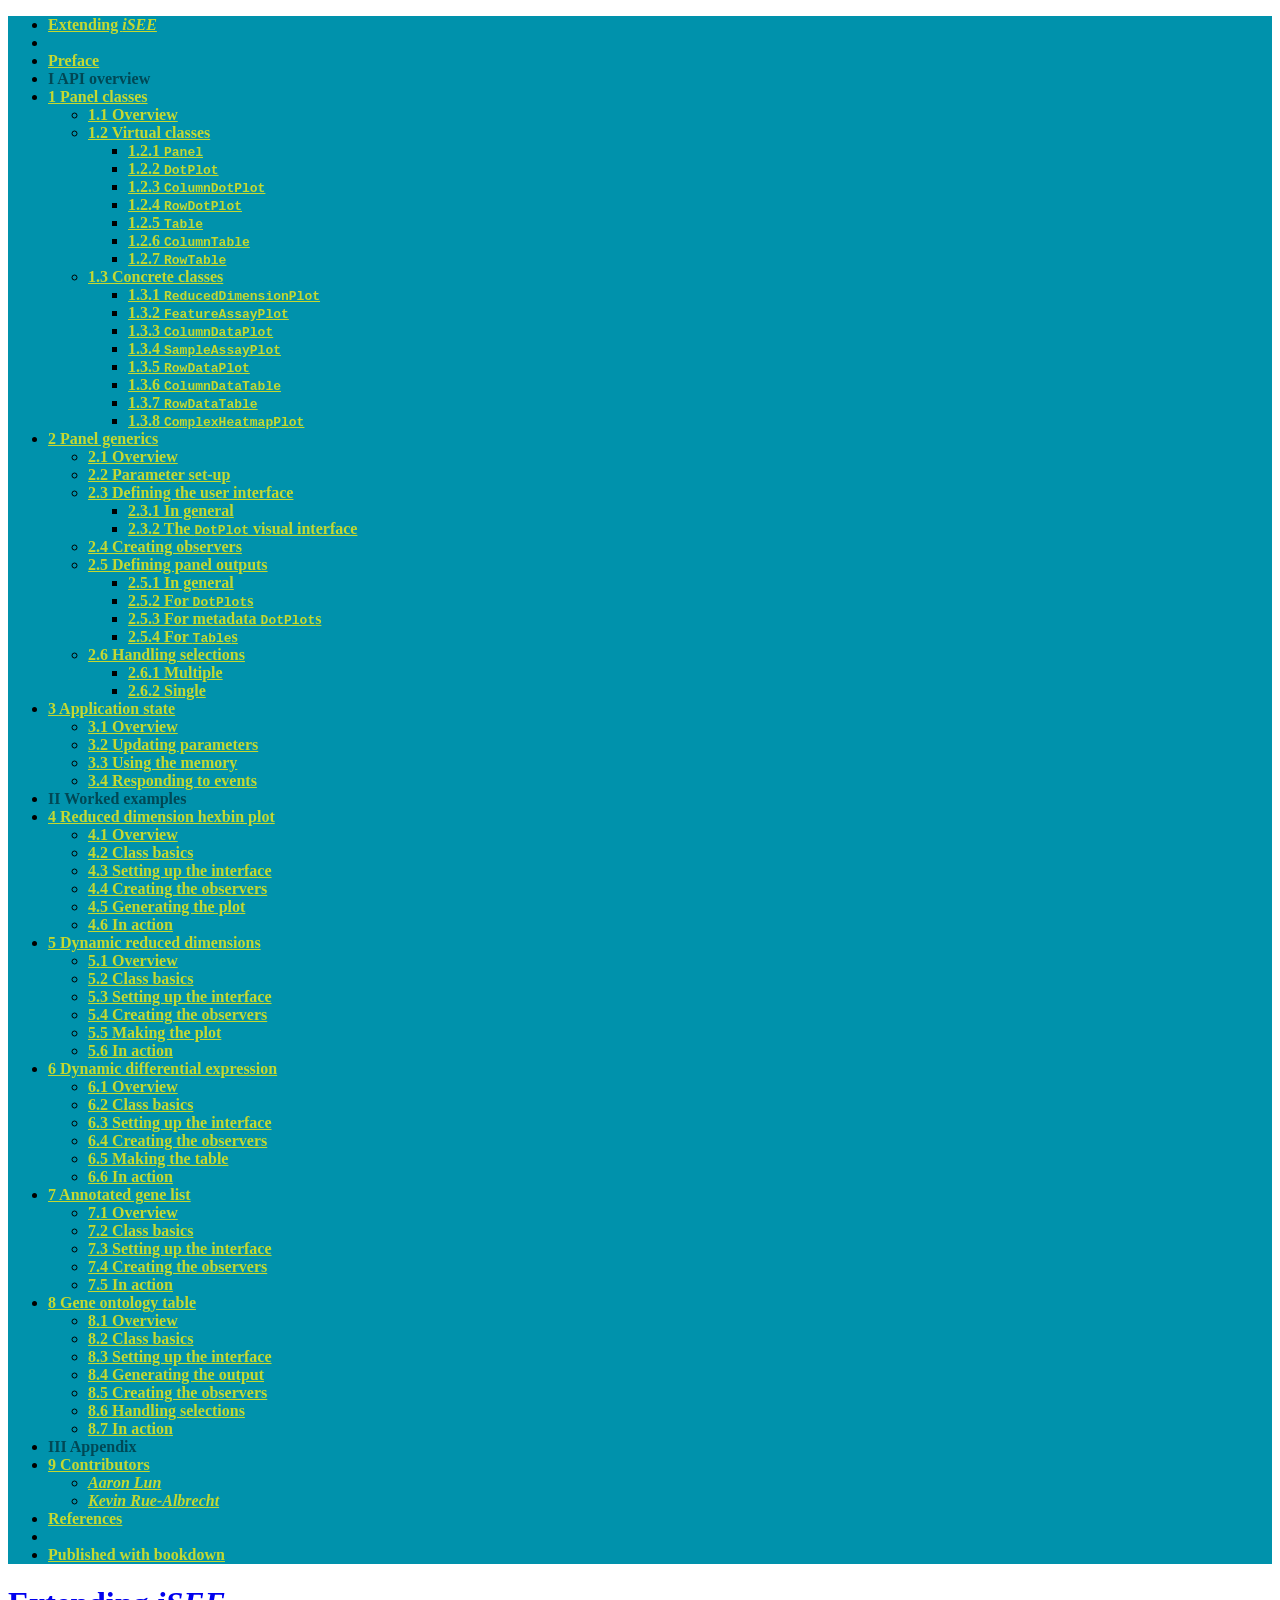
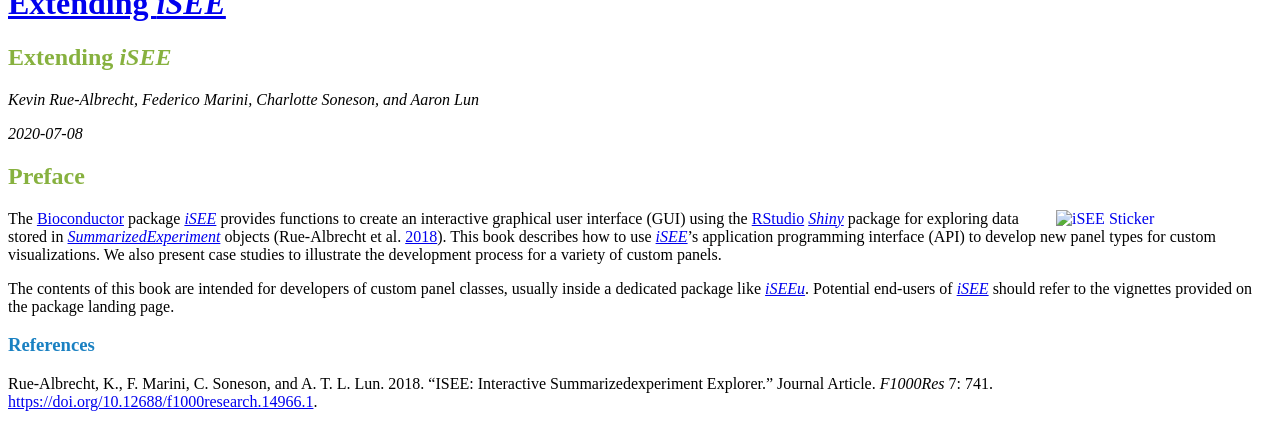
==== index.html @ ab5be755 "Deploying to gh-pages from  @ 0300915e204532187341ff12c256f4deb1080028 🚀" ====
<!DOCTYPE html>
<html lang="" xml:lang="">
<head>

  <meta charset="utf-8" />
  <meta http-equiv="X-UA-Compatible" content="IE=edge" />
  <title>Extending iSEE</title>
  <meta name="description" content="This book describes how to use the Bioconductor iSEE package to create web-applications for exploring data stored in SummarizedExperiment objects." />
  <meta name="generator" content="bookdown 0.20 and GitBook 2.6.7" />

  <meta property="og:title" content="Extending iSEE" />
  <meta property="og:type" content="book" />
  
  
  <meta property="og:description" content="This book describes how to use the Bioconductor iSEE package to create web-applications for exploring data stored in SummarizedExperiment objects." />
  

  <meta name="twitter:card" content="summary" />
  <meta name="twitter:title" content="Extending iSEE" />
  
  <meta name="twitter:description" content="This book describes how to use the Bioconductor iSEE package to create web-applications for exploring data stored in SummarizedExperiment objects." />
  

<meta name="author" content="Kevin Rue-Albrecht, Federico Marini, Charlotte Soneson, and Aaron Lun" />


<meta name="date" content="2020-07-08" />

  <meta name="viewport" content="width=device-width, initial-scale=1" />
  <meta name="apple-mobile-web-app-capable" content="yes" />
  <meta name="apple-mobile-web-app-status-bar-style" content="black" />
  
  

<link rel="next" href="panels.html"/>
<script src="libs/jquery-2.2.3/jquery.min.js"></script>
<link href="libs/gitbook-2.6.7/css/style.css" rel="stylesheet" />
<link href="libs/gitbook-2.6.7/css/plugin-table.css" rel="stylesheet" />
<link href="libs/gitbook-2.6.7/css/plugin-bookdown.css" rel="stylesheet" />
<link href="libs/gitbook-2.6.7/css/plugin-highlight.css" rel="stylesheet" />
<link href="libs/gitbook-2.6.7/css/plugin-search.css" rel="stylesheet" />
<link href="libs/gitbook-2.6.7/css/plugin-fontsettings.css" rel="stylesheet" />
<link href="libs/gitbook-2.6.7/css/plugin-clipboard.css" rel="stylesheet" />









<script src="libs/accessible-code-block-0.0.1/empty-anchor.js"></script>


<style type="text/css">
code.sourceCode > span { display: inline-block; line-height: 1.25; }
code.sourceCode > span { color: inherit; text-decoration: inherit; }
code.sourceCode > span:empty { height: 1.2em; }
.sourceCode { overflow: visible; }
code.sourceCode { white-space: pre; position: relative; }
pre.sourceCode { margin: 0; }
@media screen {
div.sourceCode { overflow: auto; }
}
@media print {
code.sourceCode { white-space: pre-wrap; }
code.sourceCode > span { text-indent: -5em; padding-left: 5em; }
}
pre.numberSource code
  { counter-reset: source-line 0; }
pre.numberSource code > span
  { position: relative; left: -4em; counter-increment: source-line; }
pre.numberSource code > span > a:first-child::before
  { content: counter(source-line);
    position: relative; left: -1em; text-align: right; vertical-align: baseline;
    border: none; display: inline-block;
    -webkit-touch-callout: none; -webkit-user-select: none;
    -khtml-user-select: none; -moz-user-select: none;
    -ms-user-select: none; user-select: none;
    padding: 0 4px; width: 4em;
    color: #aaaaaa;
  }
pre.numberSource { margin-left: 3em; border-left: 1px solid #aaaaaa;  padding-left: 4px; }
div.sourceCode
  {   }
@media screen {
code.sourceCode > span > a:first-child::before { text-decoration: underline; }
}
code span.al { color: #ff0000; font-weight: bold; } /* Alert */
code span.an { color: #60a0b0; font-weight: bold; font-style: italic; } /* Annotation */
code span.at { color: #7d9029; } /* Attribute */
code span.bn { color: #40a070; } /* BaseN */
code span.bu { } /* BuiltIn */
code span.cf { color: #007020; font-weight: bold; } /* ControlFlow */
code span.ch { color: #4070a0; } /* Char */
code span.cn { color: #880000; } /* Constant */
code span.co { color: #60a0b0; font-style: italic; } /* Comment */
code span.cv { color: #60a0b0; font-weight: bold; font-style: italic; } /* CommentVar */
code span.do { color: #ba2121; font-style: italic; } /* Documentation */
code span.dt { color: #902000; } /* DataType */
code span.dv { color: #40a070; } /* DecVal */
code span.er { color: #ff0000; font-weight: bold; } /* Error */
code span.ex { } /* Extension */
code span.fl { color: #40a070; } /* Float */
code span.fu { color: #06287e; } /* Function */
code span.im { } /* Import */
code span.in { color: #60a0b0; font-weight: bold; font-style: italic; } /* Information */
code span.kw { color: #007020; font-weight: bold; } /* Keyword */
code span.op { color: #666666; } /* Operator */
code span.ot { color: #007020; } /* Other */
code span.pp { color: #bc7a00; } /* Preprocessor */
code span.sc { color: #4070a0; } /* SpecialChar */
code span.ss { color: #bb6688; } /* SpecialString */
code span.st { color: #4070a0; } /* String */
code span.va { color: #19177c; } /* Variable */
code span.vs { color: #4070a0; } /* VerbatimString */
code span.wa { color: #60a0b0; font-weight: bold; font-style: italic; } /* Warning */
</style>

<link rel="stylesheet" href="style.css" type="text/css" />
</head>

<body>



  <div class="book without-animation with-summary font-size-2 font-family-1" data-basepath=".">

    <div class="book-summary">
      <nav role="navigation">

<ul class="summary">
<li><a href="./">Extending <i>iSEE</i></a></li>

<li class="divider"></li>
<li class="chapter" data-level="" data-path="index.html"><a href="index.html"><i class="fa fa-check"></i>Preface</a></li>
<li class="part"><span><b>I API overview</b></span></li>
<li class="chapter" data-level="1" data-path="panels.html"><a href="panels.html"><i class="fa fa-check"></i><b>1</b> Panel classes</a><ul>
<li class="chapter" data-level="1.1" data-path="panels.html"><a href="panels.html#overview"><i class="fa fa-check"></i><b>1.1</b> Overview</a></li>
<li class="chapter" data-level="1.2" data-path="panels.html"><a href="panels.html#virtual-classes"><i class="fa fa-check"></i><b>1.2</b> Virtual classes</a><ul>
<li class="chapter" data-level="1.2.1" data-path="panels.html"><a href="panels.html#panel"><i class="fa fa-check"></i><b>1.2.1</b> <code>Panel</code></a></li>
<li class="chapter" data-level="1.2.2" data-path="panels.html"><a href="panels.html#dotplot"><i class="fa fa-check"></i><b>1.2.2</b> <code>DotPlot</code></a></li>
<li class="chapter" data-level="1.2.3" data-path="panels.html"><a href="panels.html#columndotplot"><i class="fa fa-check"></i><b>1.2.3</b> <code>ColumnDotPlot</code></a></li>
<li class="chapter" data-level="1.2.4" data-path="panels.html"><a href="panels.html#rowdotplot"><i class="fa fa-check"></i><b>1.2.4</b> <code>RowDotPlot</code></a></li>
<li class="chapter" data-level="1.2.5" data-path="panels.html"><a href="panels.html#table"><i class="fa fa-check"></i><b>1.2.5</b> <code>Table</code></a></li>
<li class="chapter" data-level="1.2.6" data-path="panels.html"><a href="panels.html#columntable"><i class="fa fa-check"></i><b>1.2.6</b> <code>ColumnTable</code></a></li>
<li class="chapter" data-level="1.2.7" data-path="panels.html"><a href="panels.html#rowtable"><i class="fa fa-check"></i><b>1.2.7</b> <code>RowTable</code></a></li>
</ul></li>
<li class="chapter" data-level="1.3" data-path="panels.html"><a href="panels.html#concrete-classes"><i class="fa fa-check"></i><b>1.3</b> Concrete classes</a><ul>
<li class="chapter" data-level="1.3.1" data-path="panels.html"><a href="panels.html#reduceddimensionplot"><i class="fa fa-check"></i><b>1.3.1</b> <code>ReducedDimensionPlot</code></a></li>
<li class="chapter" data-level="1.3.2" data-path="panels.html"><a href="panels.html#featureassayplot"><i class="fa fa-check"></i><b>1.3.2</b> <code>FeatureAssayPlot</code></a></li>
<li class="chapter" data-level="1.3.3" data-path="panels.html"><a href="panels.html#columndataplot"><i class="fa fa-check"></i><b>1.3.3</b> <code>ColumnDataPlot</code></a></li>
<li class="chapter" data-level="1.3.4" data-path="panels.html"><a href="panels.html#sampleassayplot"><i class="fa fa-check"></i><b>1.3.4</b> <code>SampleAssayPlot</code></a></li>
<li class="chapter" data-level="1.3.5" data-path="panels.html"><a href="panels.html#rowdataplot"><i class="fa fa-check"></i><b>1.3.5</b> <code>RowDataPlot</code></a></li>
<li class="chapter" data-level="1.3.6" data-path="panels.html"><a href="panels.html#columndatatable"><i class="fa fa-check"></i><b>1.3.6</b> <code>ColumnDataTable</code></a></li>
<li class="chapter" data-level="1.3.7" data-path="panels.html"><a href="panels.html#rowdatatable"><i class="fa fa-check"></i><b>1.3.7</b> <code>RowDataTable</code></a></li>
<li class="chapter" data-level="1.3.8" data-path="panels.html"><a href="panels.html#complexheatmapplot"><i class="fa fa-check"></i><b>1.3.8</b> <code>ComplexHeatmapPlot</code></a></li>
</ul></li>
</ul></li>
<li class="chapter" data-level="2" data-path="api.html"><a href="api.html"><i class="fa fa-check"></i><b>2</b> Panel generics</a><ul>
<li class="chapter" data-level="2.1" data-path="panels.html"><a href="panels.html#overview"><i class="fa fa-check"></i><b>2.1</b> Overview</a></li>
<li class="chapter" data-level="2.2" data-path="api.html"><a href="api.html#parameter-set-up"><i class="fa fa-check"></i><b>2.2</b> Parameter set-up</a></li>
<li class="chapter" data-level="2.3" data-path="api.html"><a href="api.html#defining-the-user-interface"><i class="fa fa-check"></i><b>2.3</b> Defining the user interface</a><ul>
<li class="chapter" data-level="2.3.1" data-path="api.html"><a href="api.html#in-general"><i class="fa fa-check"></i><b>2.3.1</b> In general</a></li>
<li class="chapter" data-level="2.3.2" data-path="api.html"><a href="api.html#the-dotplot-visual-interface"><i class="fa fa-check"></i><b>2.3.2</b> The <code>DotPlot</code> visual interface</a></li>
</ul></li>
<li class="chapter" data-level="2.4" data-path="api.html"><a href="api.html#creating-observers"><i class="fa fa-check"></i><b>2.4</b> Creating observers</a></li>
<li class="chapter" data-level="2.5" data-path="api.html"><a href="api.html#defining-panel-outputs"><i class="fa fa-check"></i><b>2.5</b> Defining panel outputs</a><ul>
<li class="chapter" data-level="2.5.1" data-path="api.html"><a href="api.html#in-general-1"><i class="fa fa-check"></i><b>2.5.1</b> In general</a></li>
<li class="chapter" data-level="2.5.2" data-path="api.html"><a href="api.html#for-dotplots"><i class="fa fa-check"></i><b>2.5.2</b> For <code>DotPlot</code>s</a></li>
<li class="chapter" data-level="2.5.3" data-path="api.html"><a href="api.html#for-metadata-dotplots"><i class="fa fa-check"></i><b>2.5.3</b> For metadata <code>DotPlot</code>s</a></li>
<li class="chapter" data-level="2.5.4" data-path="api.html"><a href="api.html#for-tables"><i class="fa fa-check"></i><b>2.5.4</b> For <code>Table</code>s</a></li>
</ul></li>
<li class="chapter" data-level="2.6" data-path="api.html"><a href="api.html#handling-selections"><i class="fa fa-check"></i><b>2.6</b> Handling selections</a><ul>
<li class="chapter" data-level="2.6.1" data-path="api.html"><a href="api.html#multiple"><i class="fa fa-check"></i><b>2.6.1</b> Multiple</a></li>
<li class="chapter" data-level="2.6.2" data-path="api.html"><a href="api.html#single"><i class="fa fa-check"></i><b>2.6.2</b> Single</a></li>
</ul></li>
</ul></li>
<li class="chapter" data-level="3" data-path="server.html"><a href="server.html"><i class="fa fa-check"></i><b>3</b> Application state</a><ul>
<li class="chapter" data-level="3.1" data-path="panels.html"><a href="panels.html#overview"><i class="fa fa-check"></i><b>3.1</b> Overview</a></li>
<li class="chapter" data-level="3.2" data-path="server.html"><a href="server.html#updating-parameters"><i class="fa fa-check"></i><b>3.2</b> Updating parameters</a></li>
<li class="chapter" data-level="3.3" data-path="server.html"><a href="server.html#using-the-memory"><i class="fa fa-check"></i><b>3.3</b> Using the memory</a></li>
<li class="chapter" data-level="3.4" data-path="server.html"><a href="server.html#responding-to-events"><i class="fa fa-check"></i><b>3.4</b> Responding to events</a></li>
</ul></li>
<li class="part"><span><b>II Worked examples</b></span></li>
<li class="chapter" data-level="4" data-path="developing.html"><a href="developing.html"><i class="fa fa-check"></i><b>4</b> Reduced dimension hexbin plot</a><ul>
<li class="chapter" data-level="4.1" data-path="panels.html"><a href="panels.html#overview"><i class="fa fa-check"></i><b>4.1</b> Overview</a></li>
<li class="chapter" data-level="4.2" data-path="developing.html"><a href="developing.html#class-basics"><i class="fa fa-check"></i><b>4.2</b> Class basics</a></li>
<li class="chapter" data-level="4.3" data-path="developing.html"><a href="developing.html#setting-up-the-interface"><i class="fa fa-check"></i><b>4.3</b> Setting up the interface</a></li>
<li class="chapter" data-level="4.4" data-path="developing.html"><a href="developing.html#creating-the-observers"><i class="fa fa-check"></i><b>4.4</b> Creating the observers</a></li>
<li class="chapter" data-level="4.5" data-path="developing.html"><a href="developing.html#generating-the-plot"><i class="fa fa-check"></i><b>4.5</b> Generating the plot</a></li>
<li class="chapter" data-level="4.6" data-path="developing.html"><a href="developing.html#in-action"><i class="fa fa-check"></i><b>4.6</b> In action</a></li>
</ul></li>
<li class="chapter" data-level="5" data-path="dynamic-reduced-dimensions.html"><a href="dynamic-reduced-dimensions.html"><i class="fa fa-check"></i><b>5</b> Dynamic reduced dimensions</a><ul>
<li class="chapter" data-level="5.1" data-path="panels.html"><a href="panels.html#overview"><i class="fa fa-check"></i><b>5.1</b> Overview</a></li>
<li class="chapter" data-level="5.2" data-path="developing.html"><a href="developing.html#class-basics"><i class="fa fa-check"></i><b>5.2</b> Class basics</a></li>
<li class="chapter" data-level="5.3" data-path="developing.html"><a href="developing.html#setting-up-the-interface"><i class="fa fa-check"></i><b>5.3</b> Setting up the interface</a></li>
<li class="chapter" data-level="5.4" data-path="developing.html"><a href="developing.html#creating-the-observers"><i class="fa fa-check"></i><b>5.4</b> Creating the observers</a></li>
<li class="chapter" data-level="5.5" data-path="dynamic-reduced-dimensions.html"><a href="dynamic-reduced-dimensions.html#making-the-plot"><i class="fa fa-check"></i><b>5.5</b> Making the plot</a></li>
<li class="chapter" data-level="5.6" data-path="developing.html"><a href="developing.html#in-action"><i class="fa fa-check"></i><b>5.6</b> In action</a></li>
</ul></li>
<li class="chapter" data-level="6" data-path="dynamic-differential-expression.html"><a href="dynamic-differential-expression.html"><i class="fa fa-check"></i><b>6</b> Dynamic differential expression</a><ul>
<li class="chapter" data-level="6.1" data-path="panels.html"><a href="panels.html#overview"><i class="fa fa-check"></i><b>6.1</b> Overview</a></li>
<li class="chapter" data-level="6.2" data-path="developing.html"><a href="developing.html#class-basics"><i class="fa fa-check"></i><b>6.2</b> Class basics</a></li>
<li class="chapter" data-level="6.3" data-path="developing.html"><a href="developing.html#setting-up-the-interface"><i class="fa fa-check"></i><b>6.3</b> Setting up the interface</a></li>
<li class="chapter" data-level="6.4" data-path="developing.html"><a href="developing.html#creating-the-observers"><i class="fa fa-check"></i><b>6.4</b> Creating the observers</a></li>
<li class="chapter" data-level="6.5" data-path="dynamic-differential-expression.html"><a href="dynamic-differential-expression.html#making-the-table"><i class="fa fa-check"></i><b>6.5</b> Making the table</a></li>
<li class="chapter" data-level="6.6" data-path="developing.html"><a href="developing.html#in-action"><i class="fa fa-check"></i><b>6.6</b> In action</a></li>
</ul></li>
<li class="chapter" data-level="7" data-path="annotated-gene-list.html"><a href="annotated-gene-list.html"><i class="fa fa-check"></i><b>7</b> Annotated gene list</a><ul>
<li class="chapter" data-level="7.1" data-path="panels.html"><a href="panels.html#overview"><i class="fa fa-check"></i><b>7.1</b> Overview</a></li>
<li class="chapter" data-level="7.2" data-path="developing.html"><a href="developing.html#class-basics"><i class="fa fa-check"></i><b>7.2</b> Class basics</a></li>
<li class="chapter" data-level="7.3" data-path="developing.html"><a href="developing.html#setting-up-the-interface"><i class="fa fa-check"></i><b>7.3</b> Setting up the interface</a></li>
<li class="chapter" data-level="7.4" data-path="developing.html"><a href="developing.html#creating-the-observers"><i class="fa fa-check"></i><b>7.4</b> Creating the observers</a></li>
<li class="chapter" data-level="7.5" data-path="developing.html"><a href="developing.html#in-action"><i class="fa fa-check"></i><b>7.5</b> In action</a></li>
</ul></li>
<li class="chapter" data-level="8" data-path="gene-ontology-table.html"><a href="gene-ontology-table.html"><i class="fa fa-check"></i><b>8</b> Gene ontology table</a><ul>
<li class="chapter" data-level="8.1" data-path="panels.html"><a href="panels.html#overview"><i class="fa fa-check"></i><b>8.1</b> Overview</a></li>
<li class="chapter" data-level="8.2" data-path="developing.html"><a href="developing.html#class-basics"><i class="fa fa-check"></i><b>8.2</b> Class basics</a></li>
<li class="chapter" data-level="8.3" data-path="developing.html"><a href="developing.html#setting-up-the-interface"><i class="fa fa-check"></i><b>8.3</b> Setting up the interface</a></li>
<li class="chapter" data-level="8.4" data-path="gene-ontology-table.html"><a href="gene-ontology-table.html#generating-the-output"><i class="fa fa-check"></i><b>8.4</b> Generating the output</a></li>
<li class="chapter" data-level="8.5" data-path="developing.html"><a href="developing.html#creating-the-observers"><i class="fa fa-check"></i><b>8.5</b> Creating the observers</a></li>
<li class="chapter" data-level="8.6" data-path="api.html"><a href="api.html#handling-selections"><i class="fa fa-check"></i><b>8.6</b> Handling selections</a></li>
<li class="chapter" data-level="8.7" data-path="developing.html"><a href="developing.html#in-action"><i class="fa fa-check"></i><b>8.7</b> In action</a></li>
</ul></li>
<li class="part"><span><b>III Appendix</b></span></li>
<li class="chapter" data-level="9" data-path="contributors.html"><a href="contributors.html"><i class="fa fa-check"></i><b>9</b> Contributors</a><ul>
<li><a href="contributors.html#aaron-lun"><em>Aaron Lun</em></a></li>
<li><a href="contributors.html#kevin-rue-albrecht"><em>Kevin Rue-Albrecht</em></a></li>
</ul></li>
<li class="chapter" data-level="" data-path="references.html"><a href="references.html"><i class="fa fa-check"></i>References</a></li>
<li class="divider"></li>
<li><a href="https://github.com/rstudio/bookdown" target="blank">Published with bookdown</a></li>

</ul>

      </nav>
    </div>

    <div class="book-body">
      <div class="body-inner">
        <div class="book-header" role="navigation">
          <h1>
            <i class="fa fa-circle-o-notch fa-spin"></i><a href="./">Extending <em>iSEE</em></a>
          </h1>
        </div>

        <div class="page-wrapper" tabindex="-1" role="main">
          <div class="page-inner">

            <section class="normal" id="section-">
<div id="header">
<h1 class="title">Extending <em>iSEE</em></h1>
<p class="author"><em>Kevin Rue-Albrecht, Federico Marini, Charlotte Soneson, and Aaron Lun</em></p>
<p class="date"><em>2020-07-08</em></p>
</div>
<div id="preface" class="section level1 unnumbered">
<h1>Preface</h1>
<p><a href="https://bioconductor.org/packages/iSEE"><img src="https://github.com/Bioconductor/BiocStickers/raw/master/iSEE/iSEE.png" width="200" alt="iSEE Sticker" align="right" style="margin: 0 1em 0 1em" /></a></p>
<p>The <a href="https://bioconductor.org/">Bioconductor</a> package <em><a href="https://bioconductor.org/packages/3.11/iSEE">iSEE</a></em> provides functions to create an interactive graphical user interface (GUI) using the <a href="https://rstudio.com/">RStudio</a> <em><a href="https://CRAN.R-project.org/package=Shiny">Shiny</a></em> package for exploring data stored in <em><a href="https://bioconductor.org/packages/3.11/SummarizedExperiment">SummarizedExperiment</a></em> objects <span class="citation">(Rue-Albrecht et al. <a href="#ref-rue2018isee" role="doc-biblioref">2018</a>)</span>.
This book describes how to use <em><a href="https://bioconductor.org/packages/3.11/iSEE">iSEE</a></em>’s application programming interface (API) to develop new panel types for custom visualizations.
We also present case studies to illustrate the development process for a variety of custom panels.</p>
<p>The contents of this book are intended for developers of custom panel classes, usually inside a dedicated package like <em><a href="https://bioconductor.org/packages/3.11/iSEEu">iSEEu</a></em>.
Potential end-users of <em><a href="https://bioconductor.org/packages/3.11/iSEE">iSEE</a></em> should refer to the vignettes provided on the package landing page.</p>

</div>



<h3>References</h3>
<div id="refs" class="references">
<div id="ref-rue2018isee">
<p>Rue-Albrecht, K., F. Marini, C. Soneson, and A. T. L. Lun. 2018. “ISEE: Interactive Summarizedexperiment Explorer.” Journal Article. <em>F1000Res</em> 7: 741. <a href="https://doi.org/10.12688/f1000research.14966.1">https://doi.org/10.12688/f1000research.14966.1</a>.</p>
</div>
</div>
            </section>

          </div>
        </div>
      </div>

<a href="panels.html" class="navigation navigation-next navigation-unique" aria-label="Next page"><i class="fa fa-angle-right"></i></a>
    </div>
  </div>
<script src="libs/gitbook-2.6.7/js/app.min.js"></script>
<script src="libs/gitbook-2.6.7/js/lunr.js"></script>
<script src="libs/gitbook-2.6.7/js/clipboard.min.js"></script>
<script src="libs/gitbook-2.6.7/js/plugin-search.js"></script>
<script src="libs/gitbook-2.6.7/js/plugin-sharing.js"></script>
<script src="libs/gitbook-2.6.7/js/plugin-fontsettings.js"></script>
<script src="libs/gitbook-2.6.7/js/plugin-bookdown.js"></script>
<script src="libs/gitbook-2.6.7/js/jquery.highlight.js"></script>
<script src="libs/gitbook-2.6.7/js/plugin-clipboard.js"></script>
<script>
gitbook.require(["gitbook"], function(gitbook) {
gitbook.start({
"sharing": {
"github": false,
"facebook": true,
"twitter": true,
"linkedin": false,
"weibo": false,
"instapaper": false,
"vk": false,
"all": ["facebook", "twitter", "linkedin", "weibo", "instapaper"]
},
"fontsettings": {
"theme": "white",
"family": "sans",
"size": 2
},
"edit": {
"link": null,
"text": null
},
"history": {
"link": null,
"text": null
},
"view": {
"link": null,
"text": null
},
"download": ["iSEE-book.pdf", "iSEE-book.epub"],
"toc": {
"collapse": "subsection"
}
});
});
</script>

<!-- dynamically load mathjax for compatibility with self-contained -->
<script>
  (function () {
    var script = document.createElement("script");
    script.type = "text/javascript";
    var src = "true";
    if (src === "" || src === "true") src = "https://mathjax.rstudio.com/latest/MathJax.js?config=TeX-MML-AM_CHTML";
    if (location.protocol !== "file:")
      if (/^https?:/.test(src))
        src = src.replace(/^https?:/, '');
    script.src = src;
    document.getElementsByTagName("head")[0].appendChild(script);
  })();
</script>
</body>

</html>
---- style.css ----
p.caption {
  color: #777;
  margin-top: 10px;
}
p code {
  white-space: inherit;
}
pre {
  word-break: normal;
  word-wrap: normal;
}
pre code {
  white-space: inherit;
}

.book .book-summary ul.summary li a,
.book .book-summary ul.summary li span {
  color: #c4d931;
  font-weight: bold;
}

.book .book-summary {
  background-color: #0092ac;
}

.book .book-summary ul.summary li a:hover,
.book .book-summary ul.summary li.active>a {
  color: white;
}

/*.book .book-summary ul.summary li.part>span*/
.book .book-summary ul.summary li span {
  color: black;
  opacity: .5;
}

.book .book-body .page-wrapper .page-inner section.normal h1 {
  color: #87b13f;
}

.book .book-body .page-wrapper .page-inner section.normal h2 {
  color: #87b13f;
}

.book .book-body .page-wrapper .page-inner section.normal h3 {
  color: #1a81c2;
}
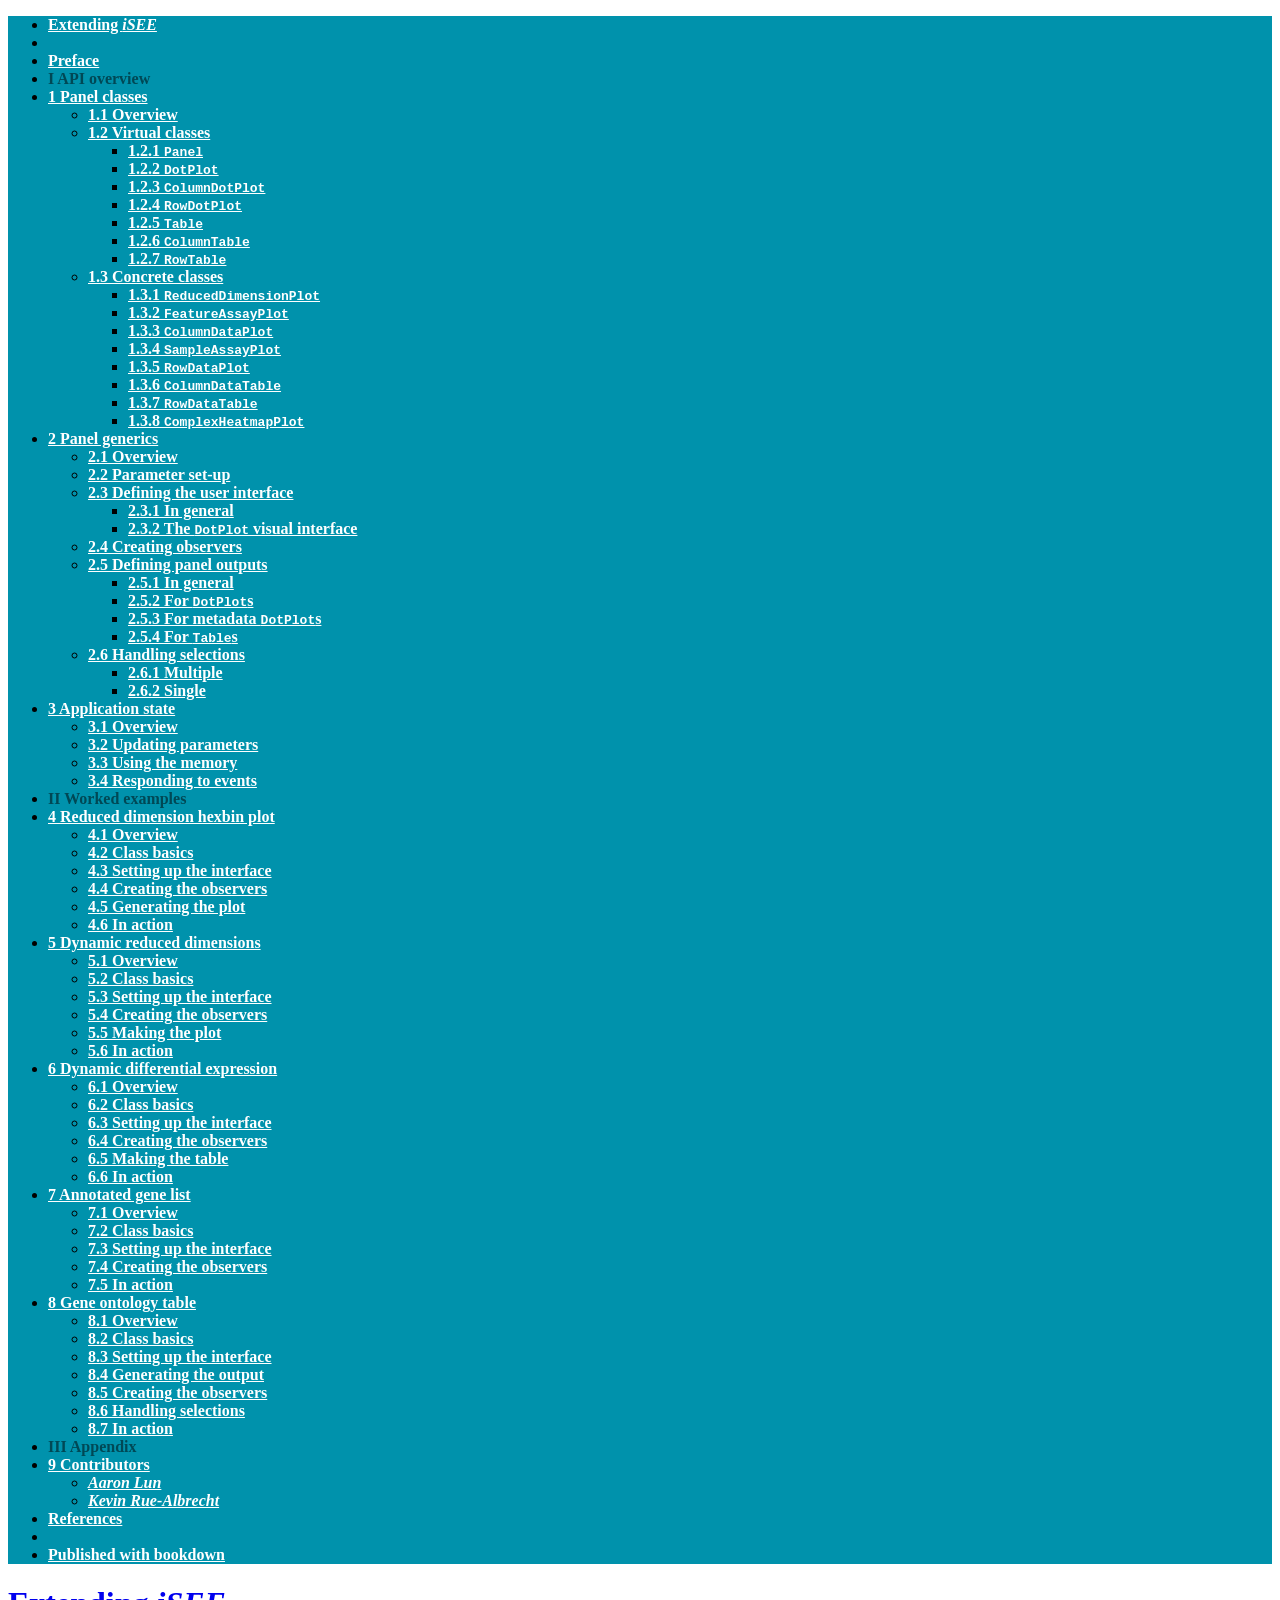
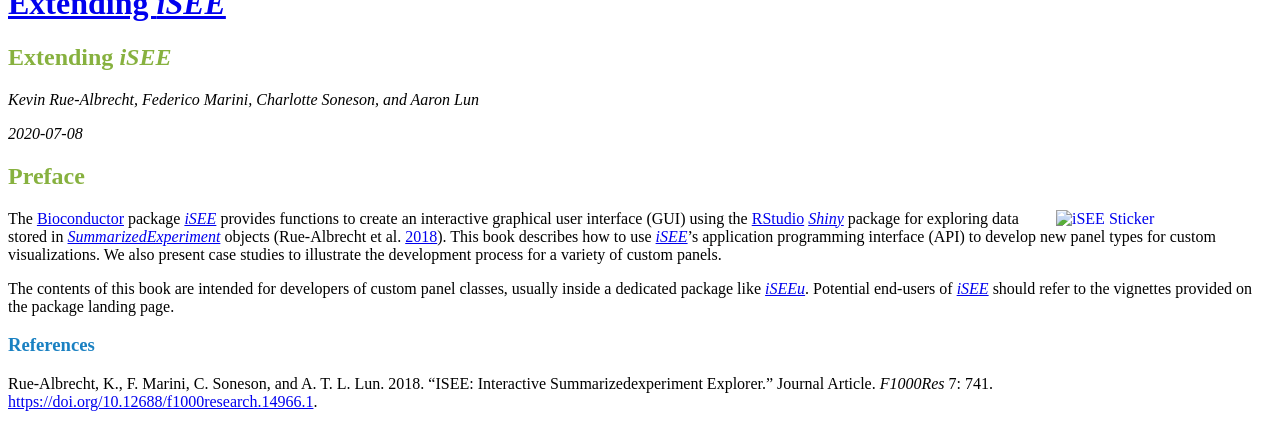
==== commit 488e0ec7: "Deploying to gh-pages from  @ 977df3a7e06c92fbd916d5b728c85cc78d99a1fa 🚀" ====
--- a/index.html
+++ b/index.html
@@ -119,6 +119,7 @@
 </style>
 
 <link rel="stylesheet" href="style.css" type="text/css" />
+<link rel="stylesheet" href="biocstyle.css" type="text/css" />
 </head>
 
 <body>
--- a/biocstyle.css
+++ b/biocstyle.css
@@ -0,0 +1,38 @@
+/*
+#0092ac   blue
+#c4d931   green (on blue)
+#87b13f   green (on white)
+*/
+
+.book .book-summary {
+  background-color: #0092ac;
+}
+
+.book .book-summary ul.summary li a,
+.book .book-summary ul.summary li span {
+  color: white;
+  font-weight: bold;
+}
+
+.book .book-summary ul.summary li a:hover,
+.book .book-summary ul.summary li.active>a {
+  color: #c4d931;
+}
+
+/*.book .book-summary ul.summary li.part>span*/
+.book .book-summary ul.summary li span {
+  color: black;
+  opacity: .5;
+}
+
+.book .book-body .page-wrapper .page-inner section.normal h1 {
+  color: #87b13f;
+}
+
+.book .book-body .page-wrapper .page-inner section.normal h2 {
+  color: #87b13f;
+}
+
+.book .book-body .page-wrapper .page-inner section.normal h3 {
+  color: #1a81c2;
+}
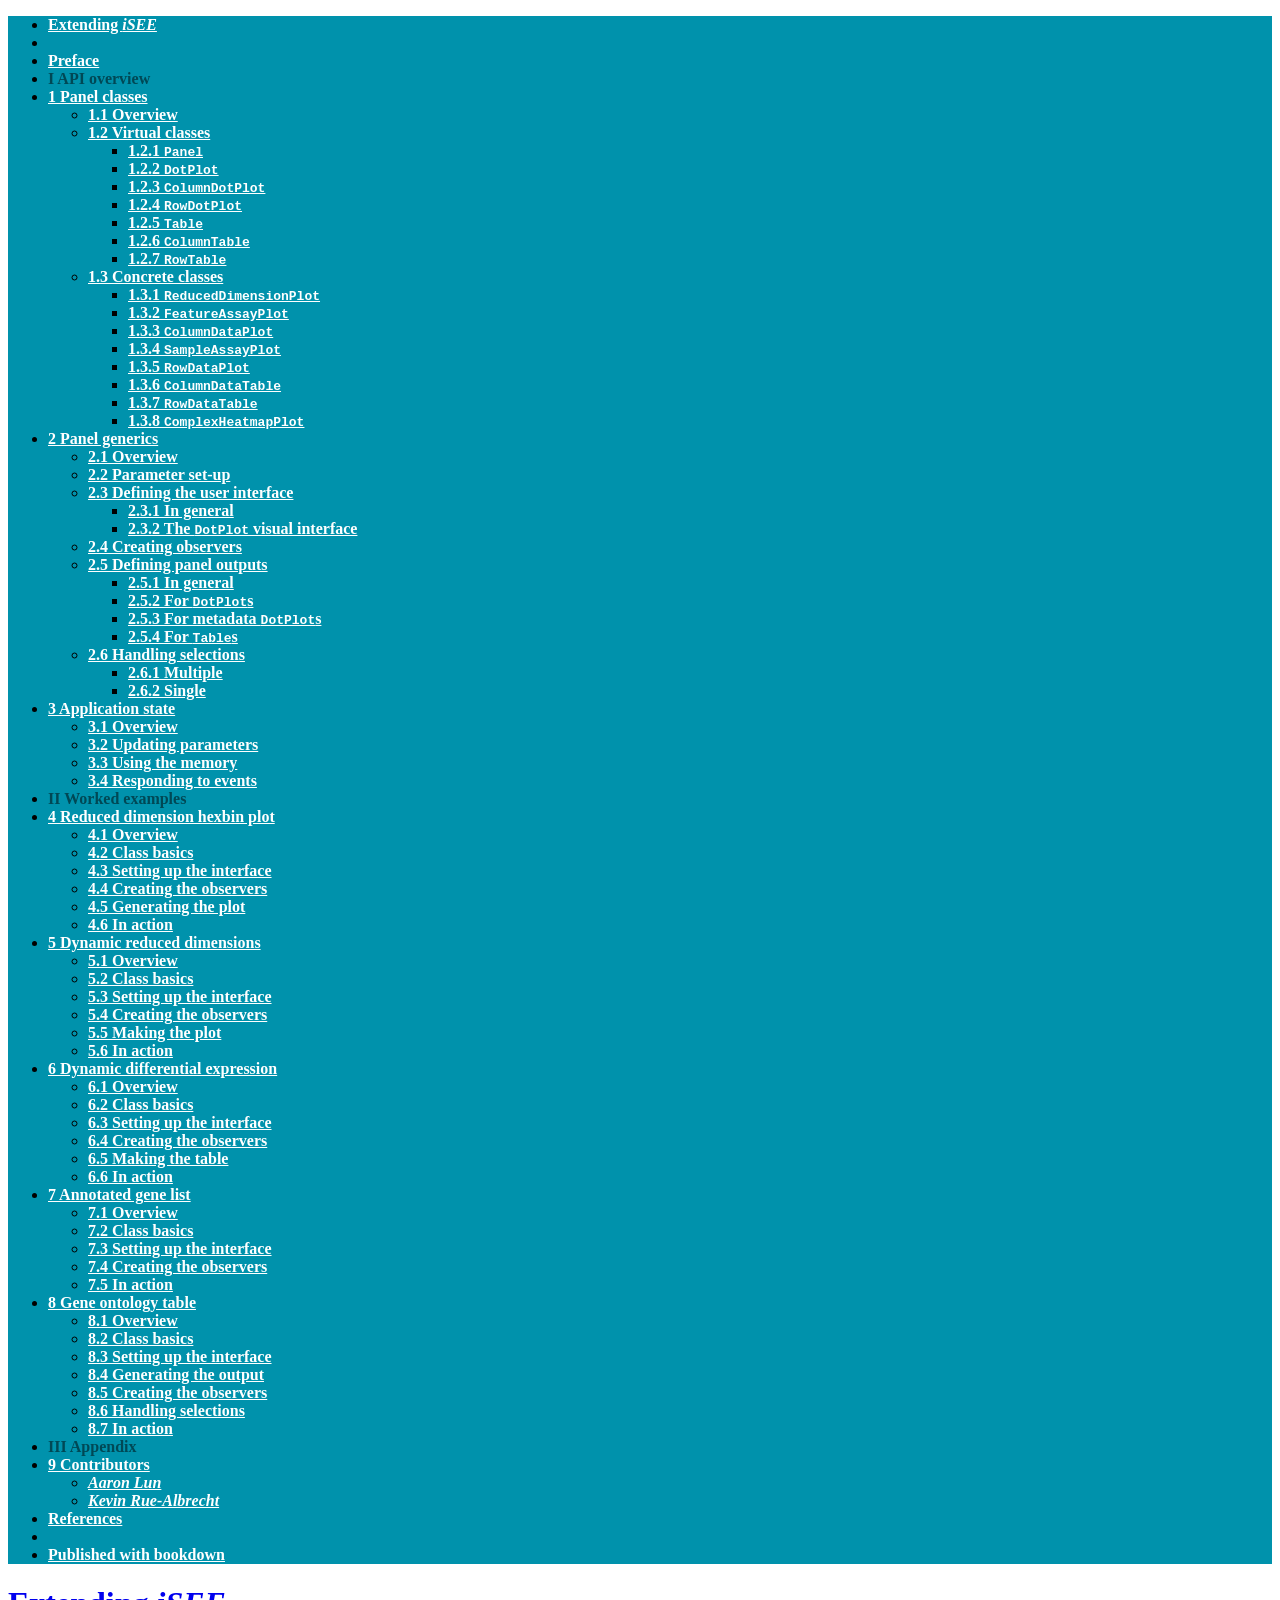
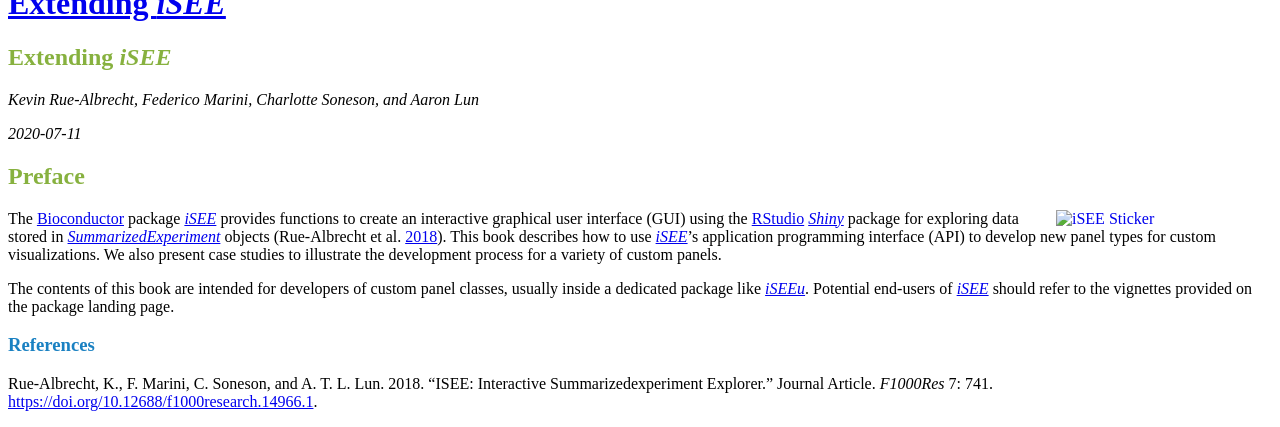
==== commit 2167b141: "Deploying to gh-pages from  @ ae66dd7a2d62a3fc5e04cacbff742bb17e5526a7 🚀" ====
--- a/index.html
+++ b/index.html
@@ -24,13 +24,13 @@
 <meta name="author" content="Kevin Rue-Albrecht, Federico Marini, Charlotte Soneson, and Aaron Lun" />
 
 
-<meta name="date" content="2020-07-08" />
+<meta name="date" content="2020-07-11" />
 
   <meta name="viewport" content="width=device-width, initial-scale=1" />
   <meta name="apple-mobile-web-app-capable" content="yes" />
   <meta name="apple-mobile-web-app-status-bar-style" content="black" />
   
-  
+  <link rel="shortcut icon" href="favicon_package_v0.16/favicon.ico" type="image/x-icon" />
 
 <link rel="next" href="panels.html"/>
 <script src="libs/jquery-2.2.3/jquery.min.js"></script>
@@ -254,7 +254,7 @@
 <div id="header">
 <h1 class="title">Extending <em>iSEE</em></h1>
 <p class="author"><em>Kevin Rue-Albrecht, Federico Marini, Charlotte Soneson, and Aaron Lun</em></p>
-<p class="date"><em>2020-07-08</em></p>
+<p class="date"><em>2020-07-11</em></p>
 </div>
 <div id="preface" class="section level1 unnumbered">
 <h1>Preface</h1>
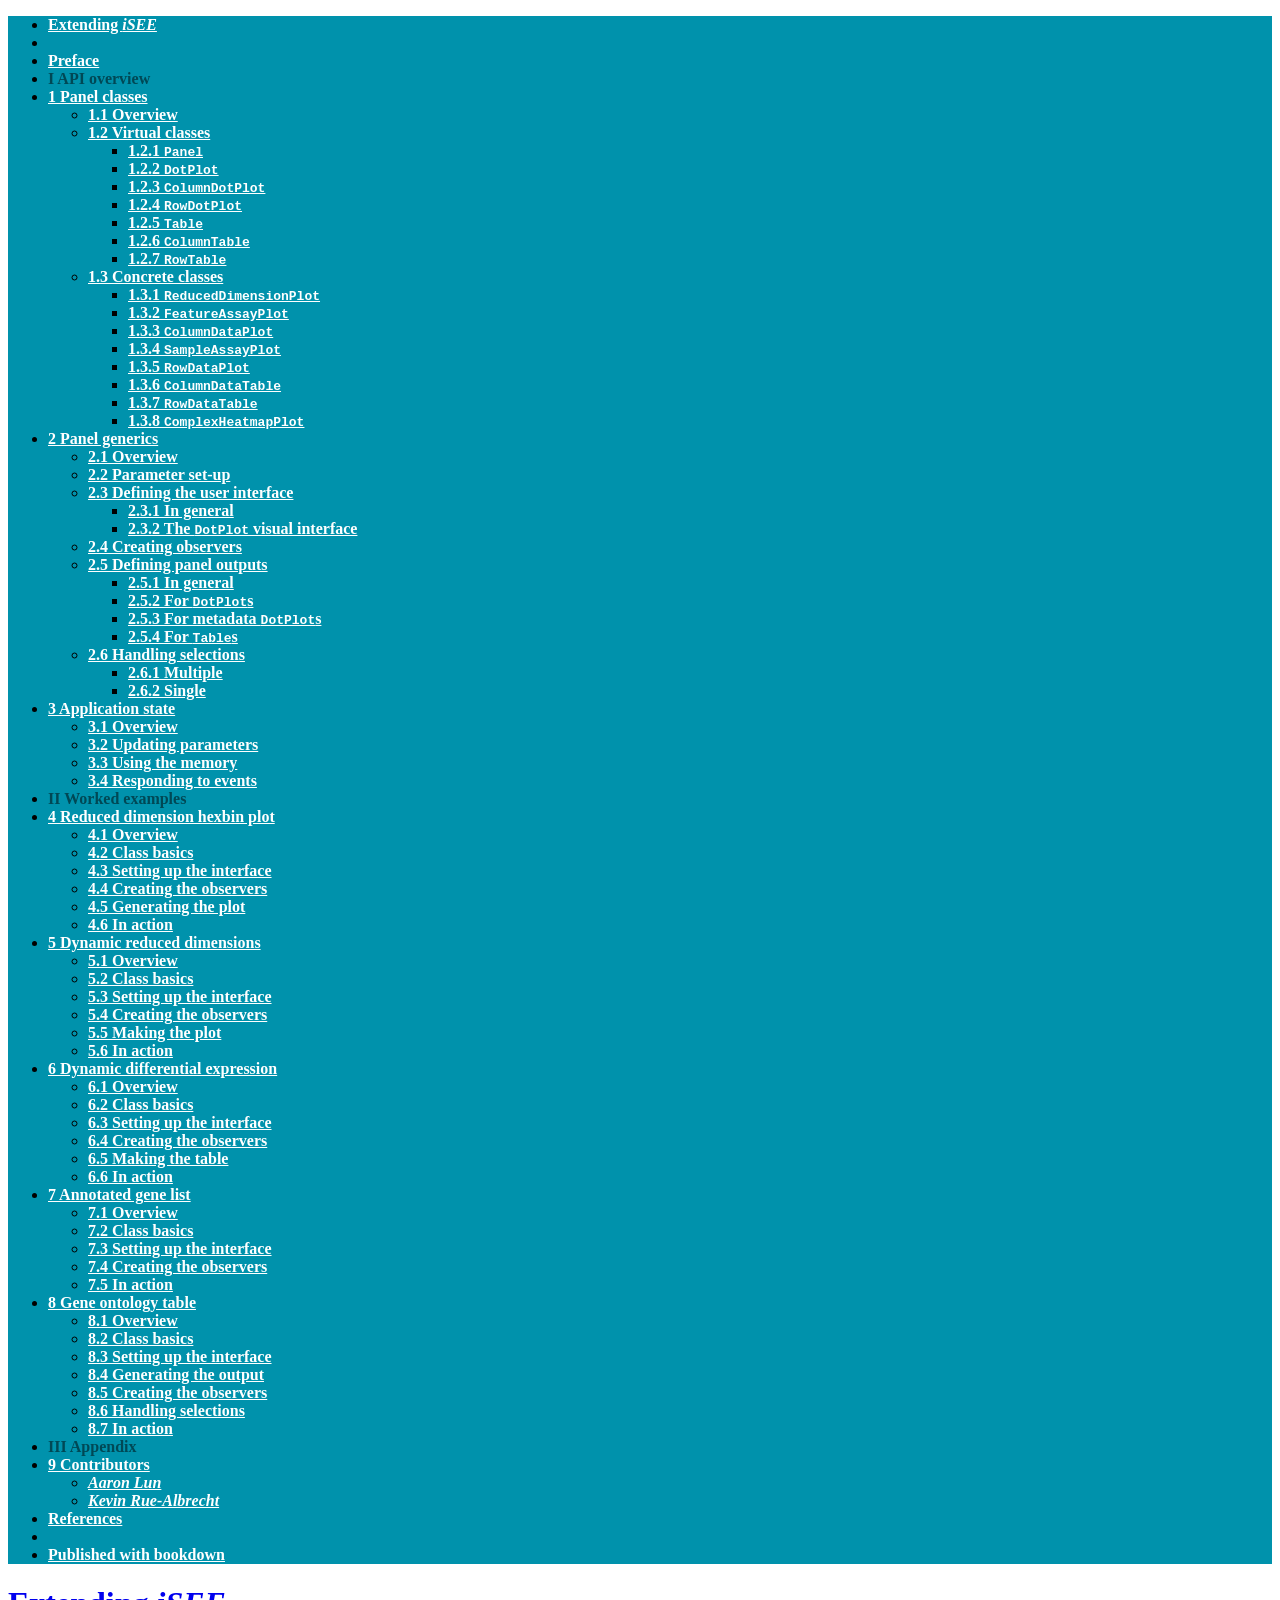
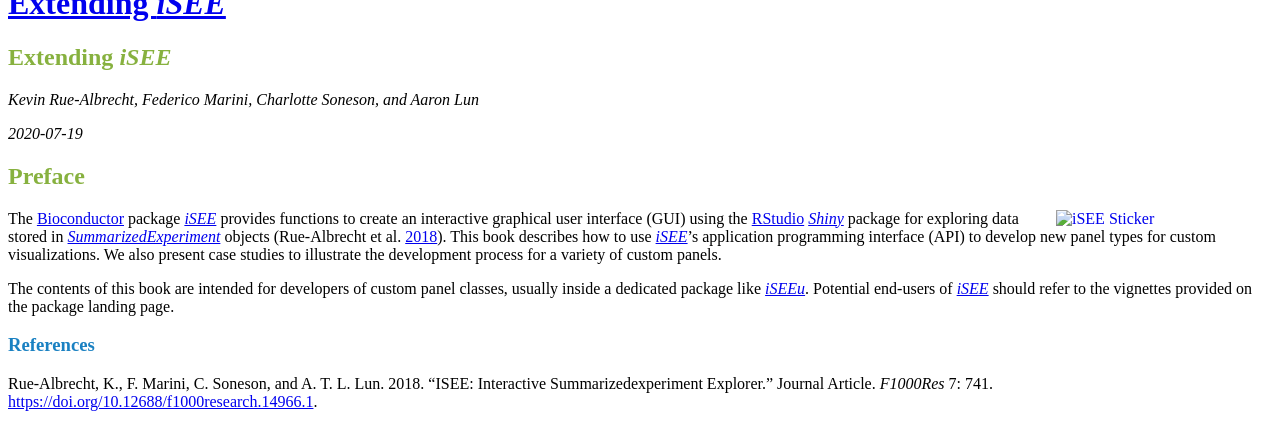
==== commit 26904c3d: "Deploying to gh-pages from  @ f17af3d24c1975893371151dece6aeaf17ba347b 🚀" ====
--- a/index.html
+++ b/index.html
@@ -24,7 +24,7 @@
 <meta name="author" content="Kevin Rue-Albrecht, Federico Marini, Charlotte Soneson, and Aaron Lun" />
 
 
-<meta name="date" content="2020-07-11" />
+<meta name="date" content="2020-07-19" />
 
   <meta name="viewport" content="width=device-width, initial-scale=1" />
   <meta name="apple-mobile-web-app-capable" content="yes" />
@@ -254,7 +254,7 @@
 <div id="header">
 <h1 class="title">Extending <em>iSEE</em></h1>
 <p class="author"><em>Kevin Rue-Albrecht, Federico Marini, Charlotte Soneson, and Aaron Lun</em></p>
-<p class="date"><em>2020-07-11</em></p>
+<p class="date"><em>2020-07-19</em></p>
 </div>
 <div id="preface" class="section level1 unnumbered">
 <h1>Preface</h1>
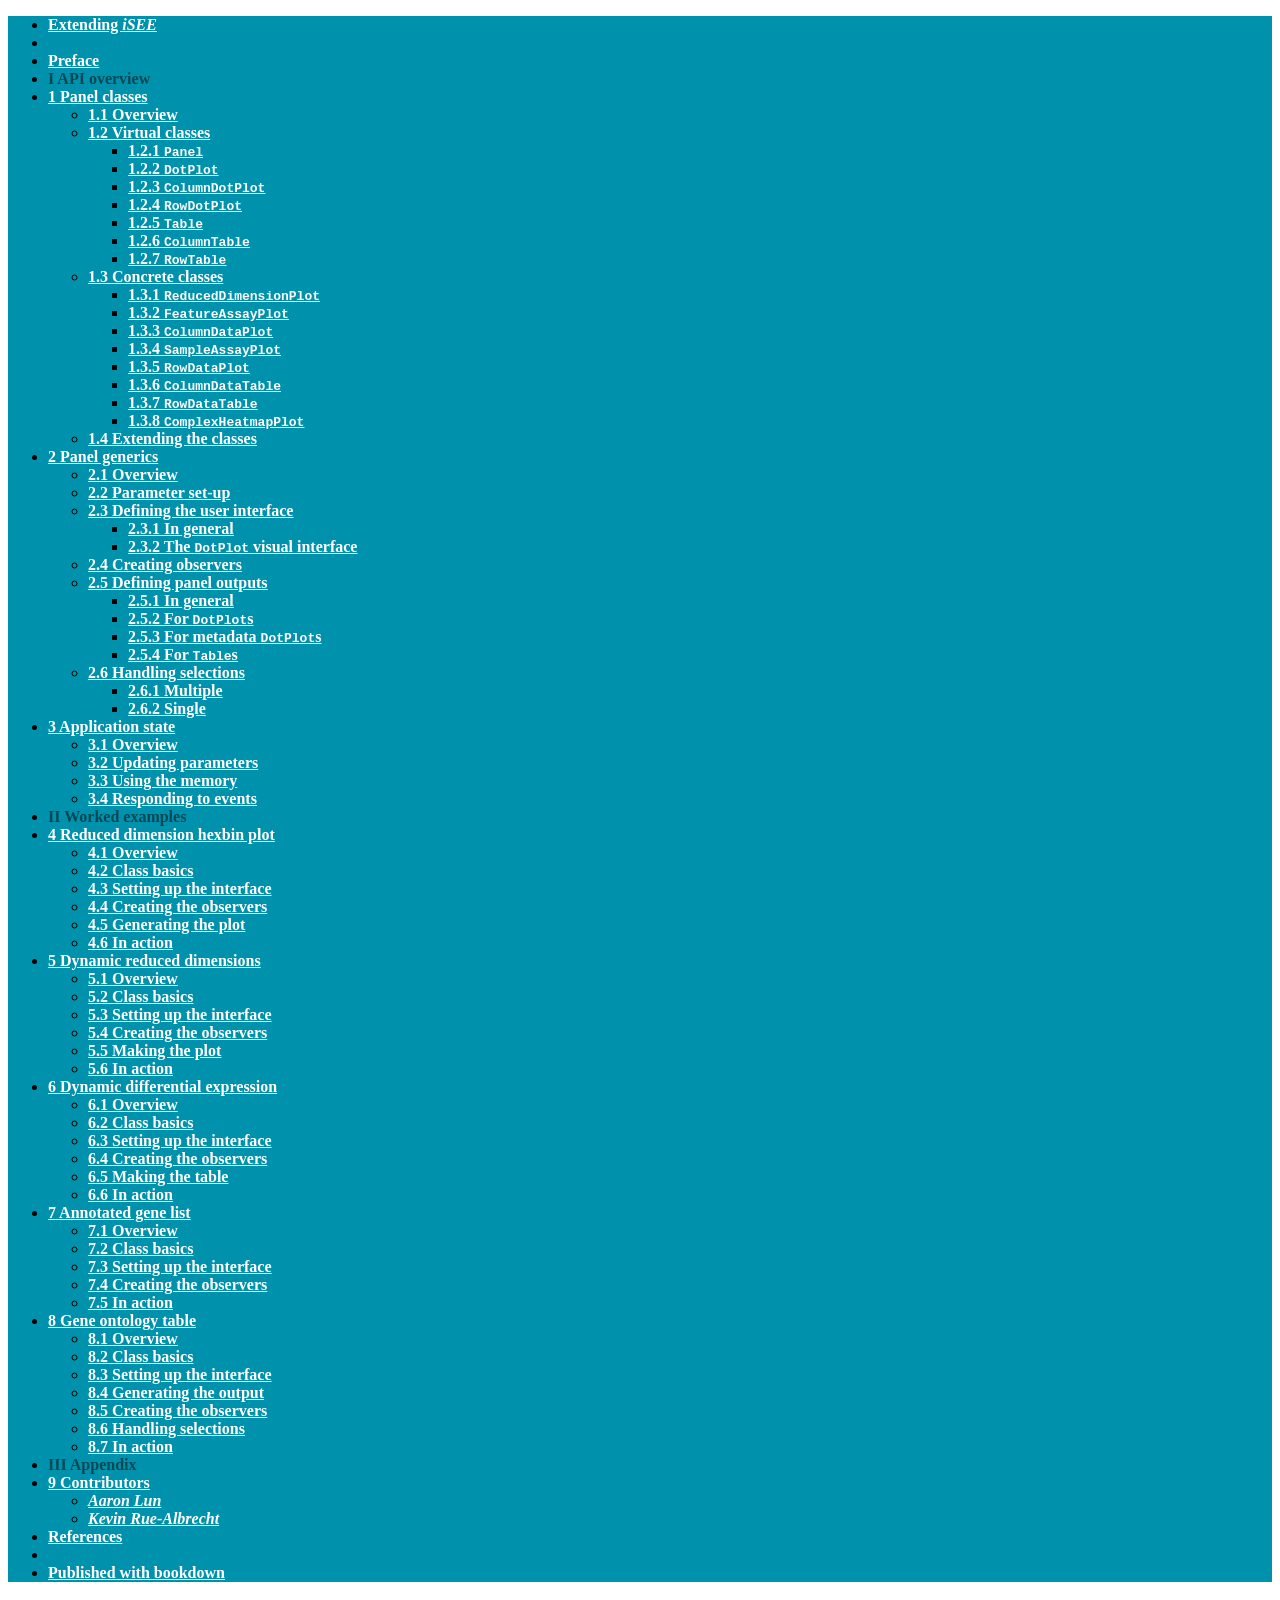
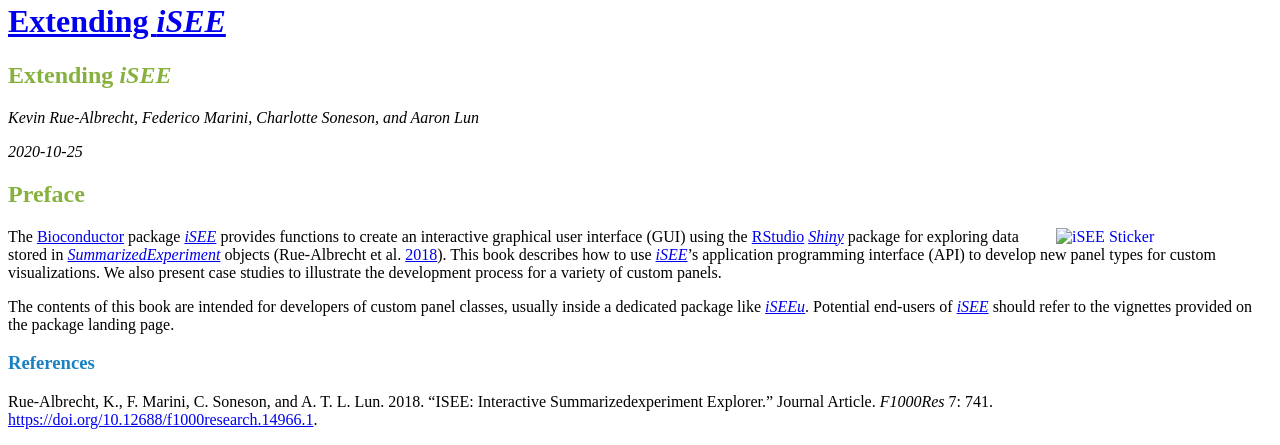
==== commit 4b8b1522: "Deploying to gh-pages from  @ 7e6dc5af0284e0875e54c4265391c5d03095c3e0 🚀" ====
--- a/index.html
+++ b/index.html
@@ -6,7 +6,7 @@
   <meta http-equiv="X-UA-Compatible" content="IE=edge" />
   <title>Extending iSEE</title>
   <meta name="description" content="This book describes how to use the Bioconductor iSEE package to create web-applications for exploring data stored in SummarizedExperiment objects." />
-  <meta name="generator" content="bookdown 0.20 and GitBook 2.6.7" />
+  <meta name="generator" content="bookdown 0.21 and GitBook 2.6.7" />
 
   <meta property="og:title" content="Extending iSEE" />
   <meta property="og:type" content="book" />
@@ -24,7 +24,7 @@
 <meta name="author" content="Kevin Rue-Albrecht, Federico Marini, Charlotte Soneson, and Aaron Lun" />
 
 
-<meta name="date" content="2020-07-19" />
+<meta name="date" content="2020-10-25" />
 
   <meta name="viewport" content="width=device-width, initial-scale=1" />
   <meta name="apple-mobile-web-app-capable" content="yes" />
@@ -51,6 +51,8 @@
 
 
 <script src="libs/accessible-code-block-0.0.1/empty-anchor.js"></script>
+<link href="libs/anchor-sections-1.0/anchor-sections.css" rel="stylesheet" />
+<script src="libs/anchor-sections-1.0/anchor-sections.js"></script>
 
 
 <style type="text/css">
@@ -158,9 +160,10 @@
 <li class="chapter" data-level="1.3.7" data-path="panels.html"><a href="panels.html#rowdatatable"><i class="fa fa-check"></i><b>1.3.7</b> <code>RowDataTable</code></a></li>
 <li class="chapter" data-level="1.3.8" data-path="panels.html"><a href="panels.html#complexheatmapplot"><i class="fa fa-check"></i><b>1.3.8</b> <code>ComplexHeatmapPlot</code></a></li>
 </ul></li>
+<li class="chapter" data-level="1.4" data-path="panels.html"><a href="panels.html#extending-the-classes"><i class="fa fa-check"></i><b>1.4</b> Extending the classes</a></li>
 </ul></li>
 <li class="chapter" data-level="2" data-path="api.html"><a href="api.html"><i class="fa fa-check"></i><b>2</b> Panel generics</a><ul>
-<li class="chapter" data-level="2.1" data-path="panels.html"><a href="panels.html#overview"><i class="fa fa-check"></i><b>2.1</b> Overview</a></li>
+<li class="chapter" data-level="2.1" data-path="api.html"><a href="api.html#overview-1"><i class="fa fa-check"></i><b>2.1</b> Overview</a></li>
 <li class="chapter" data-level="2.2" data-path="api.html"><a href="api.html#parameter-set-up"><i class="fa fa-check"></i><b>2.2</b> Parameter set-up</a></li>
 <li class="chapter" data-level="2.3" data-path="api.html"><a href="api.html#defining-the-user-interface"><i class="fa fa-check"></i><b>2.3</b> Defining the user interface</a><ul>
 <li class="chapter" data-level="2.3.1" data-path="api.html"><a href="api.html#in-general"><i class="fa fa-check"></i><b>2.3.1</b> In general</a></li>
@@ -179,14 +182,14 @@
 </ul></li>
 </ul></li>
 <li class="chapter" data-level="3" data-path="server.html"><a href="server.html"><i class="fa fa-check"></i><b>3</b> Application state</a><ul>
-<li class="chapter" data-level="3.1" data-path="panels.html"><a href="panels.html#overview"><i class="fa fa-check"></i><b>3.1</b> Overview</a></li>
+<li class="chapter" data-level="3.1" data-path="server.html"><a href="server.html#overview-2"><i class="fa fa-check"></i><b>3.1</b> Overview</a></li>
 <li class="chapter" data-level="3.2" data-path="server.html"><a href="server.html#updating-parameters"><i class="fa fa-check"></i><b>3.2</b> Updating parameters</a></li>
 <li class="chapter" data-level="3.3" data-path="server.html"><a href="server.html#using-the-memory"><i class="fa fa-check"></i><b>3.3</b> Using the memory</a></li>
 <li class="chapter" data-level="3.4" data-path="server.html"><a href="server.html#responding-to-events"><i class="fa fa-check"></i><b>3.4</b> Responding to events</a></li>
 </ul></li>
 <li class="part"><span><b>II Worked examples</b></span></li>
 <li class="chapter" data-level="4" data-path="developing.html"><a href="developing.html"><i class="fa fa-check"></i><b>4</b> Reduced dimension hexbin plot</a><ul>
-<li class="chapter" data-level="4.1" data-path="panels.html"><a href="panels.html#overview"><i class="fa fa-check"></i><b>4.1</b> Overview</a></li>
+<li class="chapter" data-level="4.1" data-path="developing.html"><a href="developing.html#overview-3"><i class="fa fa-check"></i><b>4.1</b> Overview</a></li>
 <li class="chapter" data-level="4.2" data-path="developing.html"><a href="developing.html#class-basics"><i class="fa fa-check"></i><b>4.2</b> Class basics</a></li>
 <li class="chapter" data-level="4.3" data-path="developing.html"><a href="developing.html#setting-up-the-interface"><i class="fa fa-check"></i><b>4.3</b> Setting up the interface</a></li>
 <li class="chapter" data-level="4.4" data-path="developing.html"><a href="developing.html#creating-the-observers"><i class="fa fa-check"></i><b>4.4</b> Creating the observers</a></li>
@@ -194,36 +197,36 @@
 <li class="chapter" data-level="4.6" data-path="developing.html"><a href="developing.html#in-action"><i class="fa fa-check"></i><b>4.6</b> In action</a></li>
 </ul></li>
 <li class="chapter" data-level="5" data-path="dynamic-reduced-dimensions.html"><a href="dynamic-reduced-dimensions.html"><i class="fa fa-check"></i><b>5</b> Dynamic reduced dimensions</a><ul>
-<li class="chapter" data-level="5.1" data-path="panels.html"><a href="panels.html#overview"><i class="fa fa-check"></i><b>5.1</b> Overview</a></li>
-<li class="chapter" data-level="5.2" data-path="developing.html"><a href="developing.html#class-basics"><i class="fa fa-check"></i><b>5.2</b> Class basics</a></li>
-<li class="chapter" data-level="5.3" data-path="developing.html"><a href="developing.html#setting-up-the-interface"><i class="fa fa-check"></i><b>5.3</b> Setting up the interface</a></li>
-<li class="chapter" data-level="5.4" data-path="developing.html"><a href="developing.html#creating-the-observers"><i class="fa fa-check"></i><b>5.4</b> Creating the observers</a></li>
+<li class="chapter" data-level="5.1" data-path="dynamic-reduced-dimensions.html"><a href="dynamic-reduced-dimensions.html#overview-4"><i class="fa fa-check"></i><b>5.1</b> Overview</a></li>
+<li class="chapter" data-level="5.2" data-path="dynamic-reduced-dimensions.html"><a href="dynamic-reduced-dimensions.html#class-basics-1"><i class="fa fa-check"></i><b>5.2</b> Class basics</a></li>
+<li class="chapter" data-level="5.3" data-path="dynamic-reduced-dimensions.html"><a href="dynamic-reduced-dimensions.html#setting-up-the-interface-1"><i class="fa fa-check"></i><b>5.3</b> Setting up the interface</a></li>
+<li class="chapter" data-level="5.4" data-path="dynamic-reduced-dimensions.html"><a href="dynamic-reduced-dimensions.html#creating-the-observers-1"><i class="fa fa-check"></i><b>5.4</b> Creating the observers</a></li>
 <li class="chapter" data-level="5.5" data-path="dynamic-reduced-dimensions.html"><a href="dynamic-reduced-dimensions.html#making-the-plot"><i class="fa fa-check"></i><b>5.5</b> Making the plot</a></li>
-<li class="chapter" data-level="5.6" data-path="developing.html"><a href="developing.html#in-action"><i class="fa fa-check"></i><b>5.6</b> In action</a></li>
+<li class="chapter" data-level="5.6" data-path="dynamic-reduced-dimensions.html"><a href="dynamic-reduced-dimensions.html#in-action-1"><i class="fa fa-check"></i><b>5.6</b> In action</a></li>
 </ul></li>
 <li class="chapter" data-level="6" data-path="dynamic-differential-expression.html"><a href="dynamic-differential-expression.html"><i class="fa fa-check"></i><b>6</b> Dynamic differential expression</a><ul>
-<li class="chapter" data-level="6.1" data-path="panels.html"><a href="panels.html#overview"><i class="fa fa-check"></i><b>6.1</b> Overview</a></li>
-<li class="chapter" data-level="6.2" data-path="developing.html"><a href="developing.html#class-basics"><i class="fa fa-check"></i><b>6.2</b> Class basics</a></li>
-<li class="chapter" data-level="6.3" data-path="developing.html"><a href="developing.html#setting-up-the-interface"><i class="fa fa-check"></i><b>6.3</b> Setting up the interface</a></li>
-<li class="chapter" data-level="6.4" data-path="developing.html"><a href="developing.html#creating-the-observers"><i class="fa fa-check"></i><b>6.4</b> Creating the observers</a></li>
+<li class="chapter" data-level="6.1" data-path="dynamic-differential-expression.html"><a href="dynamic-differential-expression.html#overview-5"><i class="fa fa-check"></i><b>6.1</b> Overview</a></li>
+<li class="chapter" data-level="6.2" data-path="dynamic-differential-expression.html"><a href="dynamic-differential-expression.html#class-basics-2"><i class="fa fa-check"></i><b>6.2</b> Class basics</a></li>
+<li class="chapter" data-level="6.3" data-path="dynamic-differential-expression.html"><a href="dynamic-differential-expression.html#setting-up-the-interface-2"><i class="fa fa-check"></i><b>6.3</b> Setting up the interface</a></li>
+<li class="chapter" data-level="6.4" data-path="dynamic-differential-expression.html"><a href="dynamic-differential-expression.html#creating-the-observers-2"><i class="fa fa-check"></i><b>6.4</b> Creating the observers</a></li>
 <li class="chapter" data-level="6.5" data-path="dynamic-differential-expression.html"><a href="dynamic-differential-expression.html#making-the-table"><i class="fa fa-check"></i><b>6.5</b> Making the table</a></li>
-<li class="chapter" data-level="6.6" data-path="developing.html"><a href="developing.html#in-action"><i class="fa fa-check"></i><b>6.6</b> In action</a></li>
+<li class="chapter" data-level="6.6" data-path="dynamic-differential-expression.html"><a href="dynamic-differential-expression.html#in-action-2"><i class="fa fa-check"></i><b>6.6</b> In action</a></li>
 </ul></li>
 <li class="chapter" data-level="7" data-path="annotated-gene-list.html"><a href="annotated-gene-list.html"><i class="fa fa-check"></i><b>7</b> Annotated gene list</a><ul>
-<li class="chapter" data-level="7.1" data-path="panels.html"><a href="panels.html#overview"><i class="fa fa-check"></i><b>7.1</b> Overview</a></li>
-<li class="chapter" data-level="7.2" data-path="developing.html"><a href="developing.html#class-basics"><i class="fa fa-check"></i><b>7.2</b> Class basics</a></li>
-<li class="chapter" data-level="7.3" data-path="developing.html"><a href="developing.html#setting-up-the-interface"><i class="fa fa-check"></i><b>7.3</b> Setting up the interface</a></li>
-<li class="chapter" data-level="7.4" data-path="developing.html"><a href="developing.html#creating-the-observers"><i class="fa fa-check"></i><b>7.4</b> Creating the observers</a></li>
-<li class="chapter" data-level="7.5" data-path="developing.html"><a href="developing.html#in-action"><i class="fa fa-check"></i><b>7.5</b> In action</a></li>
+<li class="chapter" data-level="7.1" data-path="annotated-gene-list.html"><a href="annotated-gene-list.html#overview-6"><i class="fa fa-check"></i><b>7.1</b> Overview</a></li>
+<li class="chapter" data-level="7.2" data-path="annotated-gene-list.html"><a href="annotated-gene-list.html#class-basics-3"><i class="fa fa-check"></i><b>7.2</b> Class basics</a></li>
+<li class="chapter" data-level="7.3" data-path="annotated-gene-list.html"><a href="annotated-gene-list.html#setting-up-the-interface-3"><i class="fa fa-check"></i><b>7.3</b> Setting up the interface</a></li>
+<li class="chapter" data-level="7.4" data-path="annotated-gene-list.html"><a href="annotated-gene-list.html#creating-the-observers-3"><i class="fa fa-check"></i><b>7.4</b> Creating the observers</a></li>
+<li class="chapter" data-level="7.5" data-path="annotated-gene-list.html"><a href="annotated-gene-list.html#in-action-3"><i class="fa fa-check"></i><b>7.5</b> In action</a></li>
 </ul></li>
 <li class="chapter" data-level="8" data-path="gene-ontology-table.html"><a href="gene-ontology-table.html"><i class="fa fa-check"></i><b>8</b> Gene ontology table</a><ul>
-<li class="chapter" data-level="8.1" data-path="panels.html"><a href="panels.html#overview"><i class="fa fa-check"></i><b>8.1</b> Overview</a></li>
-<li class="chapter" data-level="8.2" data-path="developing.html"><a href="developing.html#class-basics"><i class="fa fa-check"></i><b>8.2</b> Class basics</a></li>
-<li class="chapter" data-level="8.3" data-path="developing.html"><a href="developing.html#setting-up-the-interface"><i class="fa fa-check"></i><b>8.3</b> Setting up the interface</a></li>
+<li class="chapter" data-level="8.1" data-path="gene-ontology-table.html"><a href="gene-ontology-table.html#overview-7"><i class="fa fa-check"></i><b>8.1</b> Overview</a></li>
+<li class="chapter" data-level="8.2" data-path="gene-ontology-table.html"><a href="gene-ontology-table.html#class-basics-4"><i class="fa fa-check"></i><b>8.2</b> Class basics</a></li>
+<li class="chapter" data-level="8.3" data-path="gene-ontology-table.html"><a href="gene-ontology-table.html#setting-up-the-interface-4"><i class="fa fa-check"></i><b>8.3</b> Setting up the interface</a></li>
 <li class="chapter" data-level="8.4" data-path="gene-ontology-table.html"><a href="gene-ontology-table.html#generating-the-output"><i class="fa fa-check"></i><b>8.4</b> Generating the output</a></li>
-<li class="chapter" data-level="8.5" data-path="developing.html"><a href="developing.html#creating-the-observers"><i class="fa fa-check"></i><b>8.5</b> Creating the observers</a></li>
-<li class="chapter" data-level="8.6" data-path="api.html"><a href="api.html#handling-selections"><i class="fa fa-check"></i><b>8.6</b> Handling selections</a></li>
-<li class="chapter" data-level="8.7" data-path="developing.html"><a href="developing.html#in-action"><i class="fa fa-check"></i><b>8.7</b> In action</a></li>
+<li class="chapter" data-level="8.5" data-path="gene-ontology-table.html"><a href="gene-ontology-table.html#creating-the-observers-4"><i class="fa fa-check"></i><b>8.5</b> Creating the observers</a></li>
+<li class="chapter" data-level="8.6" data-path="gene-ontology-table.html"><a href="gene-ontology-table.html#handling-selections-1"><i class="fa fa-check"></i><b>8.6</b> Handling selections</a></li>
+<li class="chapter" data-level="8.7" data-path="gene-ontology-table.html"><a href="gene-ontology-table.html#in-action-4"><i class="fa fa-check"></i><b>8.7</b> In action</a></li>
 </ul></li>
 <li class="part"><span><b>III Appendix</b></span></li>
 <li class="chapter" data-level="9" data-path="contributors.html"><a href="contributors.html"><i class="fa fa-check"></i><b>9</b> Contributors</a><ul>
@@ -254,7 +257,7 @@
 <div id="header">
 <h1 class="title">Extending <em>iSEE</em></h1>
 <p class="author"><em>Kevin Rue-Albrecht, Federico Marini, Charlotte Soneson, and Aaron Lun</em></p>
-<p class="date"><em>2020-07-19</em></p>
+<p class="date"><em>2020-10-25</em></p>
 </div>
 <div id="preface" class="section level1 unnumbered">
 <h1>Preface</h1>
--- a/style.css
+++ b/style.css
@@ -0,0 +1,45 @@
+/*
+Developed and maintained by Kevin Rue-Albrecht (@kevinrue)
+*/
+
+/*
+#0092ac   blue
+#c4d931   green (on blue)
+#87b13f   green (on white)
+*/
+
+p.caption {
+  color: #777;
+  margin-top: 10px;
+}
+p code {
+  white-space: inherit;
+}
+pre {
+  word-break: normal;
+  word-wrap: normal;
+}
+pre code {
+  white-space: inherit;
+}
+
+.book .book-summary {
+  background-color: #f0f0f0;
+}
+
+/*.book .book-summary ul.summary li.part>span*/
+.book .book-summary ul.summary li span {
+  color: black;
+}
+
+.book .book-body .page-wrapper .page-inner section.normal h1 {
+  color: black;
+}
+
+.book .book-body .page-wrapper .page-inner section.normal h2 {
+  color: #87b13f;
+}
+
+.book .book-body .page-wrapper .page-inner section.normal h3 {
+  color: #1a81c2;
+}
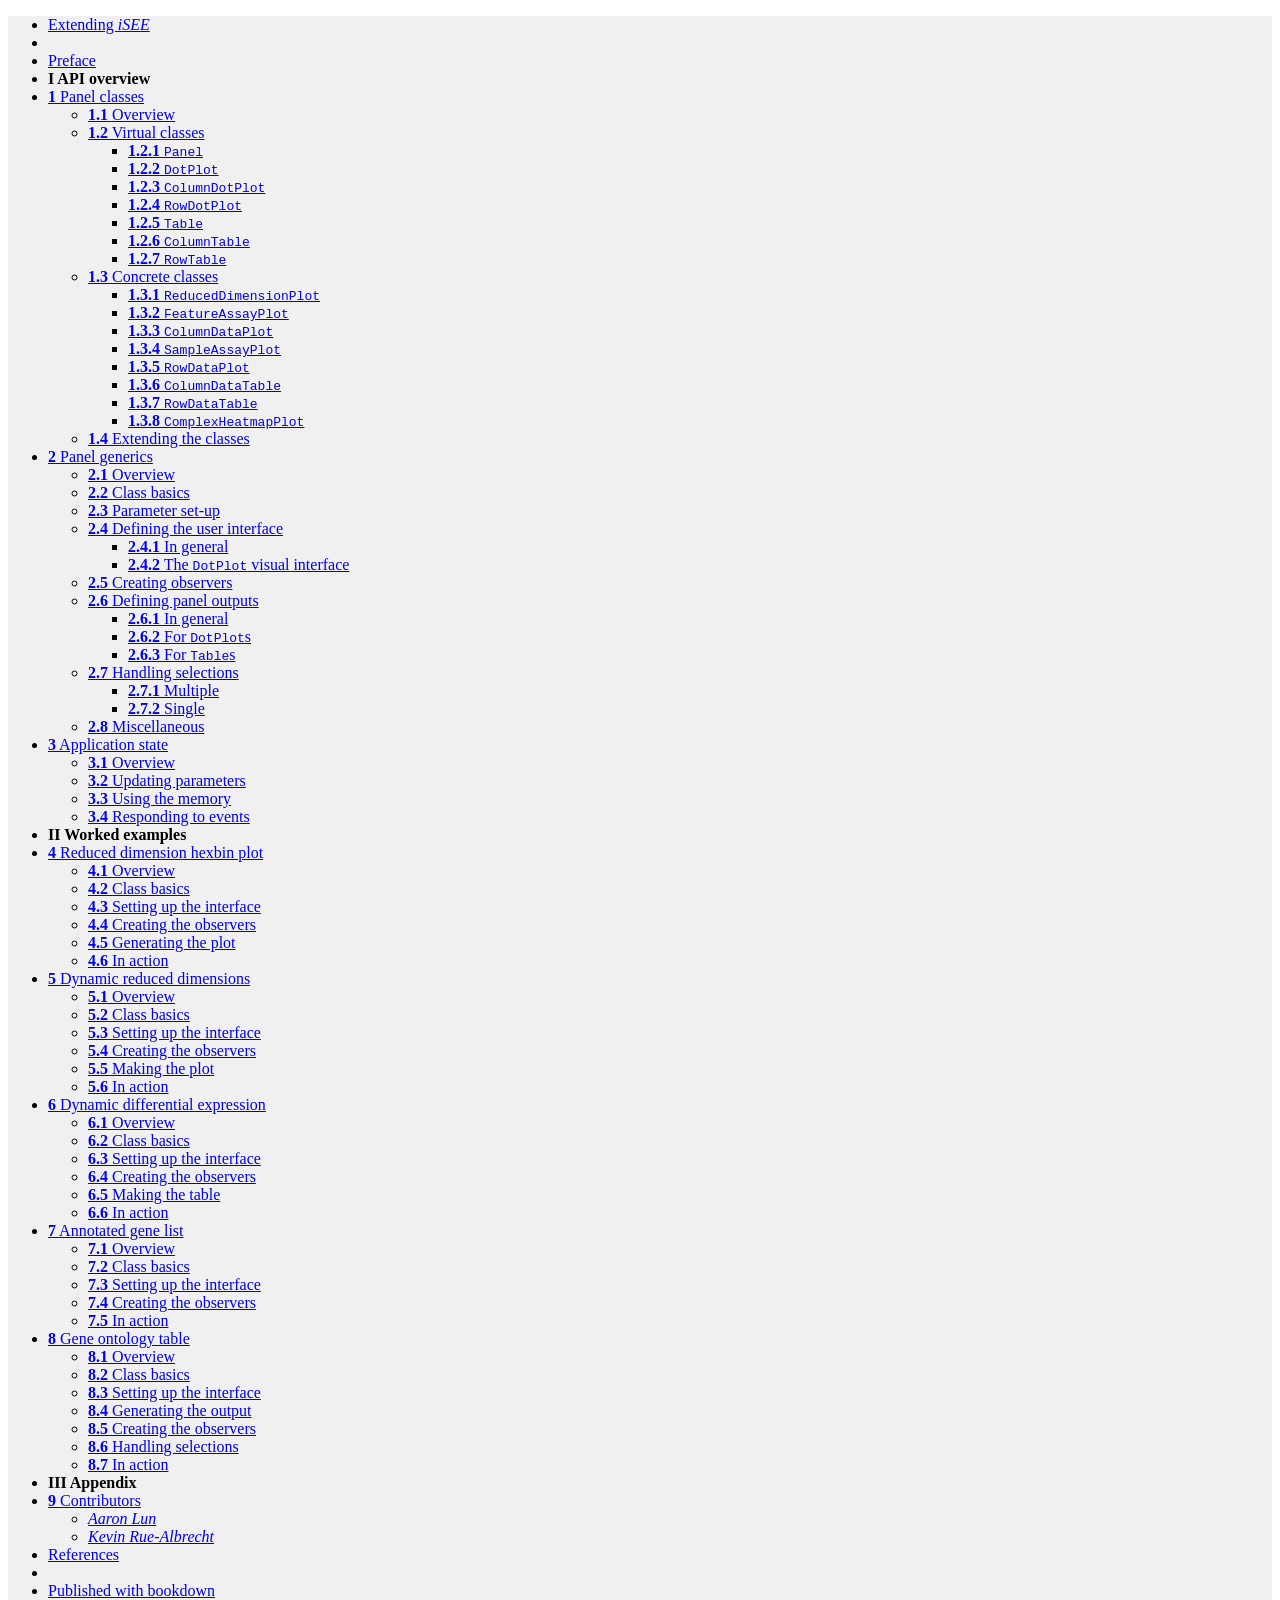
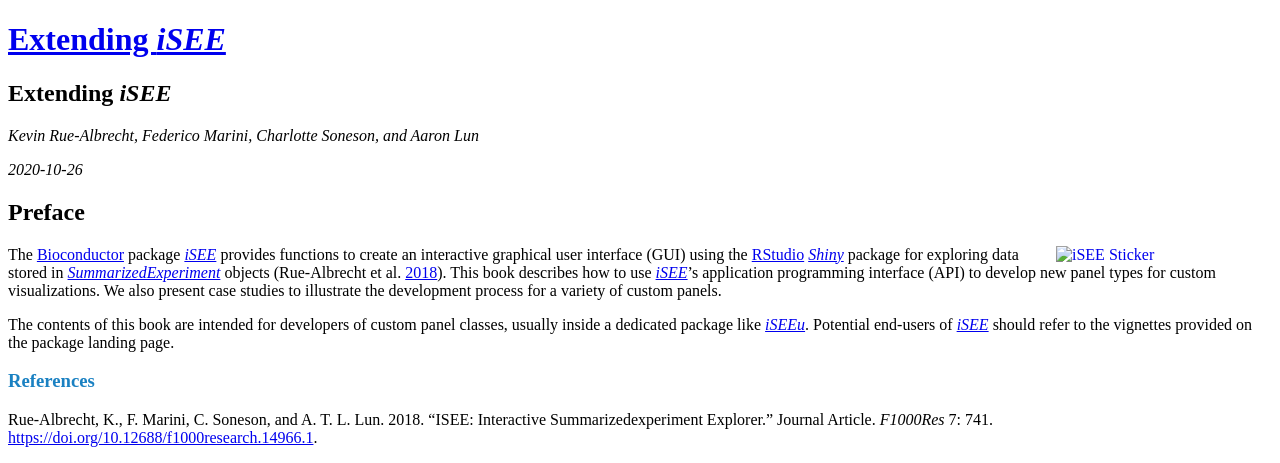
==== commit c4d57442: "Deploying to gh-pages from  @ 980ced18671d48108035d8edfe228eb29465c838 🚀" ====
--- a/index.html
+++ b/index.html
@@ -24,7 +24,7 @@
 <meta name="author" content="Kevin Rue-Albrecht, Federico Marini, Charlotte Soneson, and Aaron Lun" />
 
 
-<meta name="date" content="2020-10-25" />
+<meta name="date" content="2020-10-26" />
 
   <meta name="viewport" content="width=device-width, initial-scale=1" />
   <meta name="apple-mobile-web-app-capable" content="yes" />
@@ -121,7 +121,6 @@
 </style>
 
 <link rel="stylesheet" href="style.css" type="text/css" />
-<link rel="stylesheet" href="biocstyle.css" type="text/css" />
 </head>
 
 <body>
@@ -164,22 +163,23 @@
 </ul></li>
 <li class="chapter" data-level="2" data-path="api.html"><a href="api.html"><i class="fa fa-check"></i><b>2</b> Panel generics</a><ul>
 <li class="chapter" data-level="2.1" data-path="api.html"><a href="api.html#overview-1"><i class="fa fa-check"></i><b>2.1</b> Overview</a></li>
-<li class="chapter" data-level="2.2" data-path="api.html"><a href="api.html#parameter-set-up"><i class="fa fa-check"></i><b>2.2</b> Parameter set-up</a></li>
-<li class="chapter" data-level="2.3" data-path="api.html"><a href="api.html#defining-the-user-interface"><i class="fa fa-check"></i><b>2.3</b> Defining the user interface</a><ul>
-<li class="chapter" data-level="2.3.1" data-path="api.html"><a href="api.html#in-general"><i class="fa fa-check"></i><b>2.3.1</b> In general</a></li>
-<li class="chapter" data-level="2.3.2" data-path="api.html"><a href="api.html#the-dotplot-visual-interface"><i class="fa fa-check"></i><b>2.3.2</b> The <code>DotPlot</code> visual interface</a></li>
-</ul></li>
-<li class="chapter" data-level="2.4" data-path="api.html"><a href="api.html#creating-observers"><i class="fa fa-check"></i><b>2.4</b> Creating observers</a></li>
-<li class="chapter" data-level="2.5" data-path="api.html"><a href="api.html#defining-panel-outputs"><i class="fa fa-check"></i><b>2.5</b> Defining panel outputs</a><ul>
-<li class="chapter" data-level="2.5.1" data-path="api.html"><a href="api.html#in-general-1"><i class="fa fa-check"></i><b>2.5.1</b> In general</a></li>
-<li class="chapter" data-level="2.5.2" data-path="api.html"><a href="api.html#for-dotplots"><i class="fa fa-check"></i><b>2.5.2</b> For <code>DotPlot</code>s</a></li>
-<li class="chapter" data-level="2.5.3" data-path="api.html"><a href="api.html#for-metadata-dotplots"><i class="fa fa-check"></i><b>2.5.3</b> For metadata <code>DotPlot</code>s</a></li>
-<li class="chapter" data-level="2.5.4" data-path="api.html"><a href="api.html#for-tables"><i class="fa fa-check"></i><b>2.5.4</b> For <code>Table</code>s</a></li>
-</ul></li>
-<li class="chapter" data-level="2.6" data-path="api.html"><a href="api.html#handling-selections"><i class="fa fa-check"></i><b>2.6</b> Handling selections</a><ul>
-<li class="chapter" data-level="2.6.1" data-path="api.html"><a href="api.html#multiple"><i class="fa fa-check"></i><b>2.6.1</b> Multiple</a></li>
-<li class="chapter" data-level="2.6.2" data-path="api.html"><a href="api.html#single"><i class="fa fa-check"></i><b>2.6.2</b> Single</a></li>
-</ul></li>
+<li class="chapter" data-level="2.2" data-path="api.html"><a href="api.html#class-basics"><i class="fa fa-check"></i><b>2.2</b> Class basics</a></li>
+<li class="chapter" data-level="2.3" data-path="api.html"><a href="api.html#parameter-set-up"><i class="fa fa-check"></i><b>2.3</b> Parameter set-up</a></li>
+<li class="chapter" data-level="2.4" data-path="api.html"><a href="api.html#defining-the-user-interface"><i class="fa fa-check"></i><b>2.4</b> Defining the user interface</a><ul>
+<li class="chapter" data-level="2.4.1" data-path="api.html"><a href="api.html#in-general"><i class="fa fa-check"></i><b>2.4.1</b> In general</a></li>
+<li class="chapter" data-level="2.4.2" data-path="api.html"><a href="api.html#the-dotplot-visual-interface"><i class="fa fa-check"></i><b>2.4.2</b> The <code>DotPlot</code> visual interface</a></li>
+</ul></li>
+<li class="chapter" data-level="2.5" data-path="api.html"><a href="api.html#creating-observers"><i class="fa fa-check"></i><b>2.5</b> Creating observers</a></li>
+<li class="chapter" data-level="2.6" data-path="api.html"><a href="api.html#defining-panel-outputs"><i class="fa fa-check"></i><b>2.6</b> Defining panel outputs</a><ul>
+<li class="chapter" data-level="2.6.1" data-path="api.html"><a href="api.html#in-general-1"><i class="fa fa-check"></i><b>2.6.1</b> In general</a></li>
+<li class="chapter" data-level="2.6.2" data-path="api.html"><a href="api.html#for-dotplots"><i class="fa fa-check"></i><b>2.6.2</b> For <code>DotPlot</code>s</a></li>
+<li class="chapter" data-level="2.6.3" data-path="api.html"><a href="api.html#for-tables"><i class="fa fa-check"></i><b>2.6.3</b> For <code>Table</code>s</a></li>
+</ul></li>
+<li class="chapter" data-level="2.7" data-path="api.html"><a href="api.html#handling-selections"><i class="fa fa-check"></i><b>2.7</b> Handling selections</a><ul>
+<li class="chapter" data-level="2.7.1" data-path="api.html"><a href="api.html#multiple"><i class="fa fa-check"></i><b>2.7.1</b> Multiple</a></li>
+<li class="chapter" data-level="2.7.2" data-path="api.html"><a href="api.html#single"><i class="fa fa-check"></i><b>2.7.2</b> Single</a></li>
+</ul></li>
+<li class="chapter" data-level="2.8" data-path="api.html"><a href="api.html#miscellaneous"><i class="fa fa-check"></i><b>2.8</b> Miscellaneous</a></li>
 </ul></li>
 <li class="chapter" data-level="3" data-path="server.html"><a href="server.html"><i class="fa fa-check"></i><b>3</b> Application state</a><ul>
 <li class="chapter" data-level="3.1" data-path="server.html"><a href="server.html#overview-2"><i class="fa fa-check"></i><b>3.1</b> Overview</a></li>
@@ -190,7 +190,7 @@
 <li class="part"><span><b>II Worked examples</b></span></li>
 <li class="chapter" data-level="4" data-path="developing.html"><a href="developing.html"><i class="fa fa-check"></i><b>4</b> Reduced dimension hexbin plot</a><ul>
 <li class="chapter" data-level="4.1" data-path="developing.html"><a href="developing.html#overview-3"><i class="fa fa-check"></i><b>4.1</b> Overview</a></li>
-<li class="chapter" data-level="4.2" data-path="developing.html"><a href="developing.html#class-basics"><i class="fa fa-check"></i><b>4.2</b> Class basics</a></li>
+<li class="chapter" data-level="4.2" data-path="developing.html"><a href="developing.html#class-basics-1"><i class="fa fa-check"></i><b>4.2</b> Class basics</a></li>
 <li class="chapter" data-level="4.3" data-path="developing.html"><a href="developing.html#setting-up-the-interface"><i class="fa fa-check"></i><b>4.3</b> Setting up the interface</a></li>
 <li class="chapter" data-level="4.4" data-path="developing.html"><a href="developing.html#creating-the-observers"><i class="fa fa-check"></i><b>4.4</b> Creating the observers</a></li>
 <li class="chapter" data-level="4.5" data-path="developing.html"><a href="developing.html#generating-the-plot"><i class="fa fa-check"></i><b>4.5</b> Generating the plot</a></li>
@@ -198,7 +198,7 @@
 </ul></li>
 <li class="chapter" data-level="5" data-path="dynamic-reduced-dimensions.html"><a href="dynamic-reduced-dimensions.html"><i class="fa fa-check"></i><b>5</b> Dynamic reduced dimensions</a><ul>
 <li class="chapter" data-level="5.1" data-path="dynamic-reduced-dimensions.html"><a href="dynamic-reduced-dimensions.html#overview-4"><i class="fa fa-check"></i><b>5.1</b> Overview</a></li>
-<li class="chapter" data-level="5.2" data-path="dynamic-reduced-dimensions.html"><a href="dynamic-reduced-dimensions.html#class-basics-1"><i class="fa fa-check"></i><b>5.2</b> Class basics</a></li>
+<li class="chapter" data-level="5.2" data-path="dynamic-reduced-dimensions.html"><a href="dynamic-reduced-dimensions.html#class-basics-2"><i class="fa fa-check"></i><b>5.2</b> Class basics</a></li>
 <li class="chapter" data-level="5.3" data-path="dynamic-reduced-dimensions.html"><a href="dynamic-reduced-dimensions.html#setting-up-the-interface-1"><i class="fa fa-check"></i><b>5.3</b> Setting up the interface</a></li>
 <li class="chapter" data-level="5.4" data-path="dynamic-reduced-dimensions.html"><a href="dynamic-reduced-dimensions.html#creating-the-observers-1"><i class="fa fa-check"></i><b>5.4</b> Creating the observers</a></li>
 <li class="chapter" data-level="5.5" data-path="dynamic-reduced-dimensions.html"><a href="dynamic-reduced-dimensions.html#making-the-plot"><i class="fa fa-check"></i><b>5.5</b> Making the plot</a></li>
@@ -206,7 +206,7 @@
 </ul></li>
 <li class="chapter" data-level="6" data-path="dynamic-differential-expression.html"><a href="dynamic-differential-expression.html"><i class="fa fa-check"></i><b>6</b> Dynamic differential expression</a><ul>
 <li class="chapter" data-level="6.1" data-path="dynamic-differential-expression.html"><a href="dynamic-differential-expression.html#overview-5"><i class="fa fa-check"></i><b>6.1</b> Overview</a></li>
-<li class="chapter" data-level="6.2" data-path="dynamic-differential-expression.html"><a href="dynamic-differential-expression.html#class-basics-2"><i class="fa fa-check"></i><b>6.2</b> Class basics</a></li>
+<li class="chapter" data-level="6.2" data-path="dynamic-differential-expression.html"><a href="dynamic-differential-expression.html#class-basics-3"><i class="fa fa-check"></i><b>6.2</b> Class basics</a></li>
 <li class="chapter" data-level="6.3" data-path="dynamic-differential-expression.html"><a href="dynamic-differential-expression.html#setting-up-the-interface-2"><i class="fa fa-check"></i><b>6.3</b> Setting up the interface</a></li>
 <li class="chapter" data-level="6.4" data-path="dynamic-differential-expression.html"><a href="dynamic-differential-expression.html#creating-the-observers-2"><i class="fa fa-check"></i><b>6.4</b> Creating the observers</a></li>
 <li class="chapter" data-level="6.5" data-path="dynamic-differential-expression.html"><a href="dynamic-differential-expression.html#making-the-table"><i class="fa fa-check"></i><b>6.5</b> Making the table</a></li>
@@ -214,14 +214,14 @@
 </ul></li>
 <li class="chapter" data-level="7" data-path="annotated-gene-list.html"><a href="annotated-gene-list.html"><i class="fa fa-check"></i><b>7</b> Annotated gene list</a><ul>
 <li class="chapter" data-level="7.1" data-path="annotated-gene-list.html"><a href="annotated-gene-list.html#overview-6"><i class="fa fa-check"></i><b>7.1</b> Overview</a></li>
-<li class="chapter" data-level="7.2" data-path="annotated-gene-list.html"><a href="annotated-gene-list.html#class-basics-3"><i class="fa fa-check"></i><b>7.2</b> Class basics</a></li>
+<li class="chapter" data-level="7.2" data-path="annotated-gene-list.html"><a href="annotated-gene-list.html#class-basics-4"><i class="fa fa-check"></i><b>7.2</b> Class basics</a></li>
 <li class="chapter" data-level="7.3" data-path="annotated-gene-list.html"><a href="annotated-gene-list.html#setting-up-the-interface-3"><i class="fa fa-check"></i><b>7.3</b> Setting up the interface</a></li>
 <li class="chapter" data-level="7.4" data-path="annotated-gene-list.html"><a href="annotated-gene-list.html#creating-the-observers-3"><i class="fa fa-check"></i><b>7.4</b> Creating the observers</a></li>
 <li class="chapter" data-level="7.5" data-path="annotated-gene-list.html"><a href="annotated-gene-list.html#in-action-3"><i class="fa fa-check"></i><b>7.5</b> In action</a></li>
 </ul></li>
 <li class="chapter" data-level="8" data-path="gene-ontology-table.html"><a href="gene-ontology-table.html"><i class="fa fa-check"></i><b>8</b> Gene ontology table</a><ul>
 <li class="chapter" data-level="8.1" data-path="gene-ontology-table.html"><a href="gene-ontology-table.html#overview-7"><i class="fa fa-check"></i><b>8.1</b> Overview</a></li>
-<li class="chapter" data-level="8.2" data-path="gene-ontology-table.html"><a href="gene-ontology-table.html#class-basics-4"><i class="fa fa-check"></i><b>8.2</b> Class basics</a></li>
+<li class="chapter" data-level="8.2" data-path="gene-ontology-table.html"><a href="gene-ontology-table.html#class-basics-5"><i class="fa fa-check"></i><b>8.2</b> Class basics</a></li>
 <li class="chapter" data-level="8.3" data-path="gene-ontology-table.html"><a href="gene-ontology-table.html#setting-up-the-interface-4"><i class="fa fa-check"></i><b>8.3</b> Setting up the interface</a></li>
 <li class="chapter" data-level="8.4" data-path="gene-ontology-table.html"><a href="gene-ontology-table.html#generating-the-output"><i class="fa fa-check"></i><b>8.4</b> Generating the output</a></li>
 <li class="chapter" data-level="8.5" data-path="gene-ontology-table.html"><a href="gene-ontology-table.html#creating-the-observers-4"><i class="fa fa-check"></i><b>8.5</b> Creating the observers</a></li>
@@ -257,7 +257,7 @@
 <div id="header">
 <h1 class="title">Extending <em>iSEE</em></h1>
 <p class="author"><em>Kevin Rue-Albrecht, Federico Marini, Charlotte Soneson, and Aaron Lun</em></p>
-<p class="date"><em>2020-10-25</em></p>
+<p class="date"><em>2020-10-26</em></p>
 </div>
 <div id="preface" class="section level1 unnumbered">
 <h1>Preface</h1>
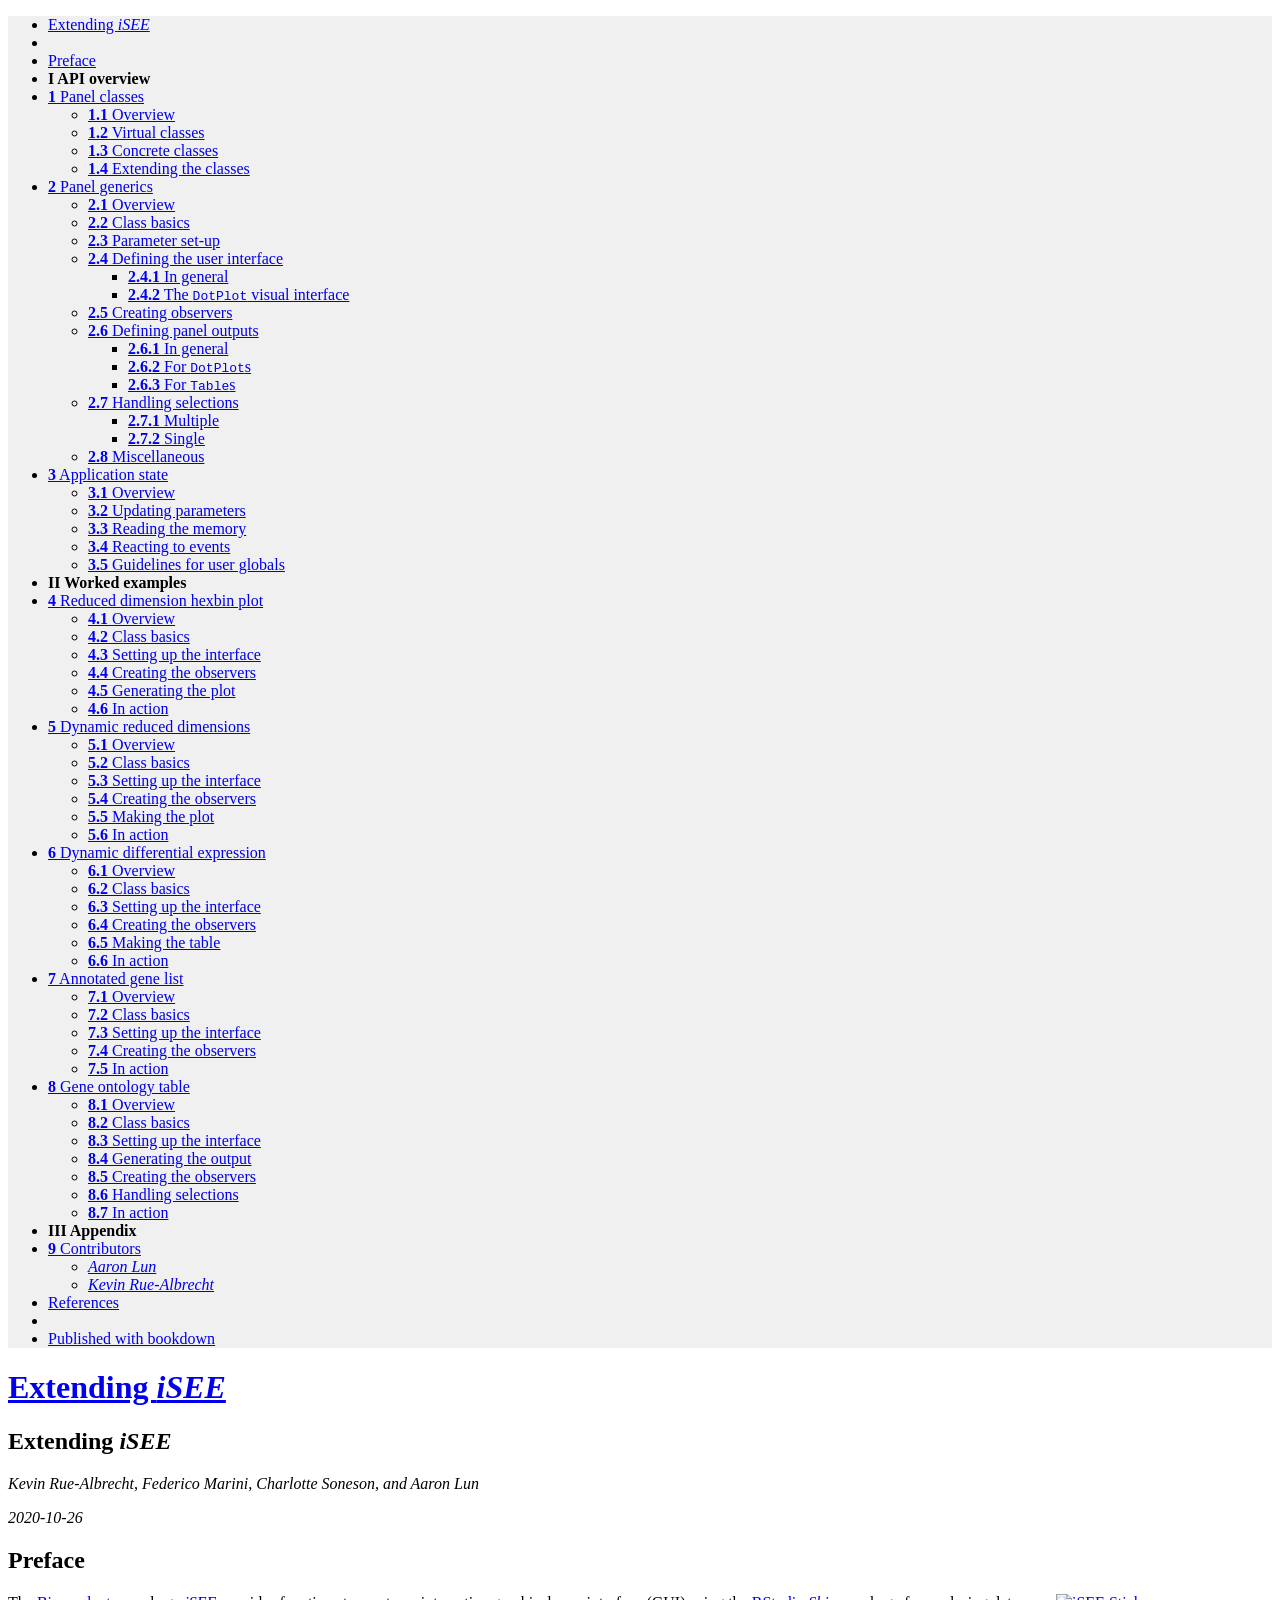
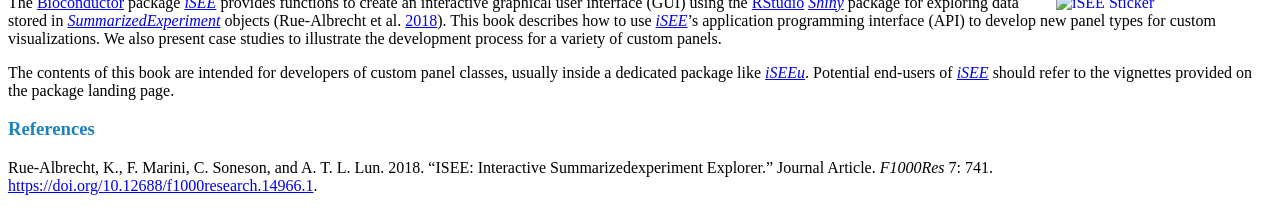
==== commit 543e3e29: "Deploying to gh-pages from  @ 0b4890bea1576cbb722c223720bcac8434e099c1 🚀" ====
--- a/index.html
+++ b/index.html
@@ -140,25 +140,8 @@
 <li class="part"><span><b>I API overview</b></span></li>
 <li class="chapter" data-level="1" data-path="panels.html"><a href="panels.html"><i class="fa fa-check"></i><b>1</b> Panel classes</a><ul>
 <li class="chapter" data-level="1.1" data-path="panels.html"><a href="panels.html#overview"><i class="fa fa-check"></i><b>1.1</b> Overview</a></li>
-<li class="chapter" data-level="1.2" data-path="panels.html"><a href="panels.html#virtual-classes"><i class="fa fa-check"></i><b>1.2</b> Virtual classes</a><ul>
-<li class="chapter" data-level="1.2.1" data-path="panels.html"><a href="panels.html#panel"><i class="fa fa-check"></i><b>1.2.1</b> <code>Panel</code></a></li>
-<li class="chapter" data-level="1.2.2" data-path="panels.html"><a href="panels.html#dotplot"><i class="fa fa-check"></i><b>1.2.2</b> <code>DotPlot</code></a></li>
-<li class="chapter" data-level="1.2.3" data-path="panels.html"><a href="panels.html#columndotplot"><i class="fa fa-check"></i><b>1.2.3</b> <code>ColumnDotPlot</code></a></li>
-<li class="chapter" data-level="1.2.4" data-path="panels.html"><a href="panels.html#rowdotplot"><i class="fa fa-check"></i><b>1.2.4</b> <code>RowDotPlot</code></a></li>
-<li class="chapter" data-level="1.2.5" data-path="panels.html"><a href="panels.html#table"><i class="fa fa-check"></i><b>1.2.5</b> <code>Table</code></a></li>
-<li class="chapter" data-level="1.2.6" data-path="panels.html"><a href="panels.html#columntable"><i class="fa fa-check"></i><b>1.2.6</b> <code>ColumnTable</code></a></li>
-<li class="chapter" data-level="1.2.7" data-path="panels.html"><a href="panels.html#rowtable"><i class="fa fa-check"></i><b>1.2.7</b> <code>RowTable</code></a></li>
-</ul></li>
-<li class="chapter" data-level="1.3" data-path="panels.html"><a href="panels.html#concrete-classes"><i class="fa fa-check"></i><b>1.3</b> Concrete classes</a><ul>
-<li class="chapter" data-level="1.3.1" data-path="panels.html"><a href="panels.html#reduceddimensionplot"><i class="fa fa-check"></i><b>1.3.1</b> <code>ReducedDimensionPlot</code></a></li>
-<li class="chapter" data-level="1.3.2" data-path="panels.html"><a href="panels.html#featureassayplot"><i class="fa fa-check"></i><b>1.3.2</b> <code>FeatureAssayPlot</code></a></li>
-<li class="chapter" data-level="1.3.3" data-path="panels.html"><a href="panels.html#columndataplot"><i class="fa fa-check"></i><b>1.3.3</b> <code>ColumnDataPlot</code></a></li>
-<li class="chapter" data-level="1.3.4" data-path="panels.html"><a href="panels.html#sampleassayplot"><i class="fa fa-check"></i><b>1.3.4</b> <code>SampleAssayPlot</code></a></li>
-<li class="chapter" data-level="1.3.5" data-path="panels.html"><a href="panels.html#rowdataplot"><i class="fa fa-check"></i><b>1.3.5</b> <code>RowDataPlot</code></a></li>
-<li class="chapter" data-level="1.3.6" data-path="panels.html"><a href="panels.html#columndatatable"><i class="fa fa-check"></i><b>1.3.6</b> <code>ColumnDataTable</code></a></li>
-<li class="chapter" data-level="1.3.7" data-path="panels.html"><a href="panels.html#rowdatatable"><i class="fa fa-check"></i><b>1.3.7</b> <code>RowDataTable</code></a></li>
-<li class="chapter" data-level="1.3.8" data-path="panels.html"><a href="panels.html#complexheatmapplot"><i class="fa fa-check"></i><b>1.3.8</b> <code>ComplexHeatmapPlot</code></a></li>
-</ul></li>
+<li class="chapter" data-level="1.2" data-path="panels.html"><a href="panels.html#virtual-classes"><i class="fa fa-check"></i><b>1.2</b> Virtual classes</a></li>
+<li class="chapter" data-level="1.3" data-path="panels.html"><a href="panels.html#concrete-classes"><i class="fa fa-check"></i><b>1.3</b> Concrete classes</a></li>
 <li class="chapter" data-level="1.4" data-path="panels.html"><a href="panels.html#extending-the-classes"><i class="fa fa-check"></i><b>1.4</b> Extending the classes</a></li>
 </ul></li>
 <li class="chapter" data-level="2" data-path="api.html"><a href="api.html"><i class="fa fa-check"></i><b>2</b> Panel generics</a><ul>
@@ -184,8 +167,9 @@
 <li class="chapter" data-level="3" data-path="server.html"><a href="server.html"><i class="fa fa-check"></i><b>3</b> Application state</a><ul>
 <li class="chapter" data-level="3.1" data-path="server.html"><a href="server.html#overview-2"><i class="fa fa-check"></i><b>3.1</b> Overview</a></li>
 <li class="chapter" data-level="3.2" data-path="server.html"><a href="server.html#updating-parameters"><i class="fa fa-check"></i><b>3.2</b> Updating parameters</a></li>
-<li class="chapter" data-level="3.3" data-path="server.html"><a href="server.html#using-the-memory"><i class="fa fa-check"></i><b>3.3</b> Using the memory</a></li>
-<li class="chapter" data-level="3.4" data-path="server.html"><a href="server.html#responding-to-events"><i class="fa fa-check"></i><b>3.4</b> Responding to events</a></li>
+<li class="chapter" data-level="3.3" data-path="server.html"><a href="server.html#reading-the-memory"><i class="fa fa-check"></i><b>3.3</b> Reading the memory</a></li>
+<li class="chapter" data-level="3.4" data-path="server.html"><a href="server.html#reacting-to-events"><i class="fa fa-check"></i><b>3.4</b> Reacting to events</a></li>
+<li class="chapter" data-level="3.5" data-path="server.html"><a href="server.html#guidelines-for-user-globals"><i class="fa fa-check"></i><b>3.5</b> Guidelines for user globals</a></li>
 </ul></li>
 <li class="part"><span><b>II Worked examples</b></span></li>
 <li class="chapter" data-level="4" data-path="developing.html"><a href="developing.html"><i class="fa fa-check"></i><b>4</b> Reduced dimension hexbin plot</a><ul>
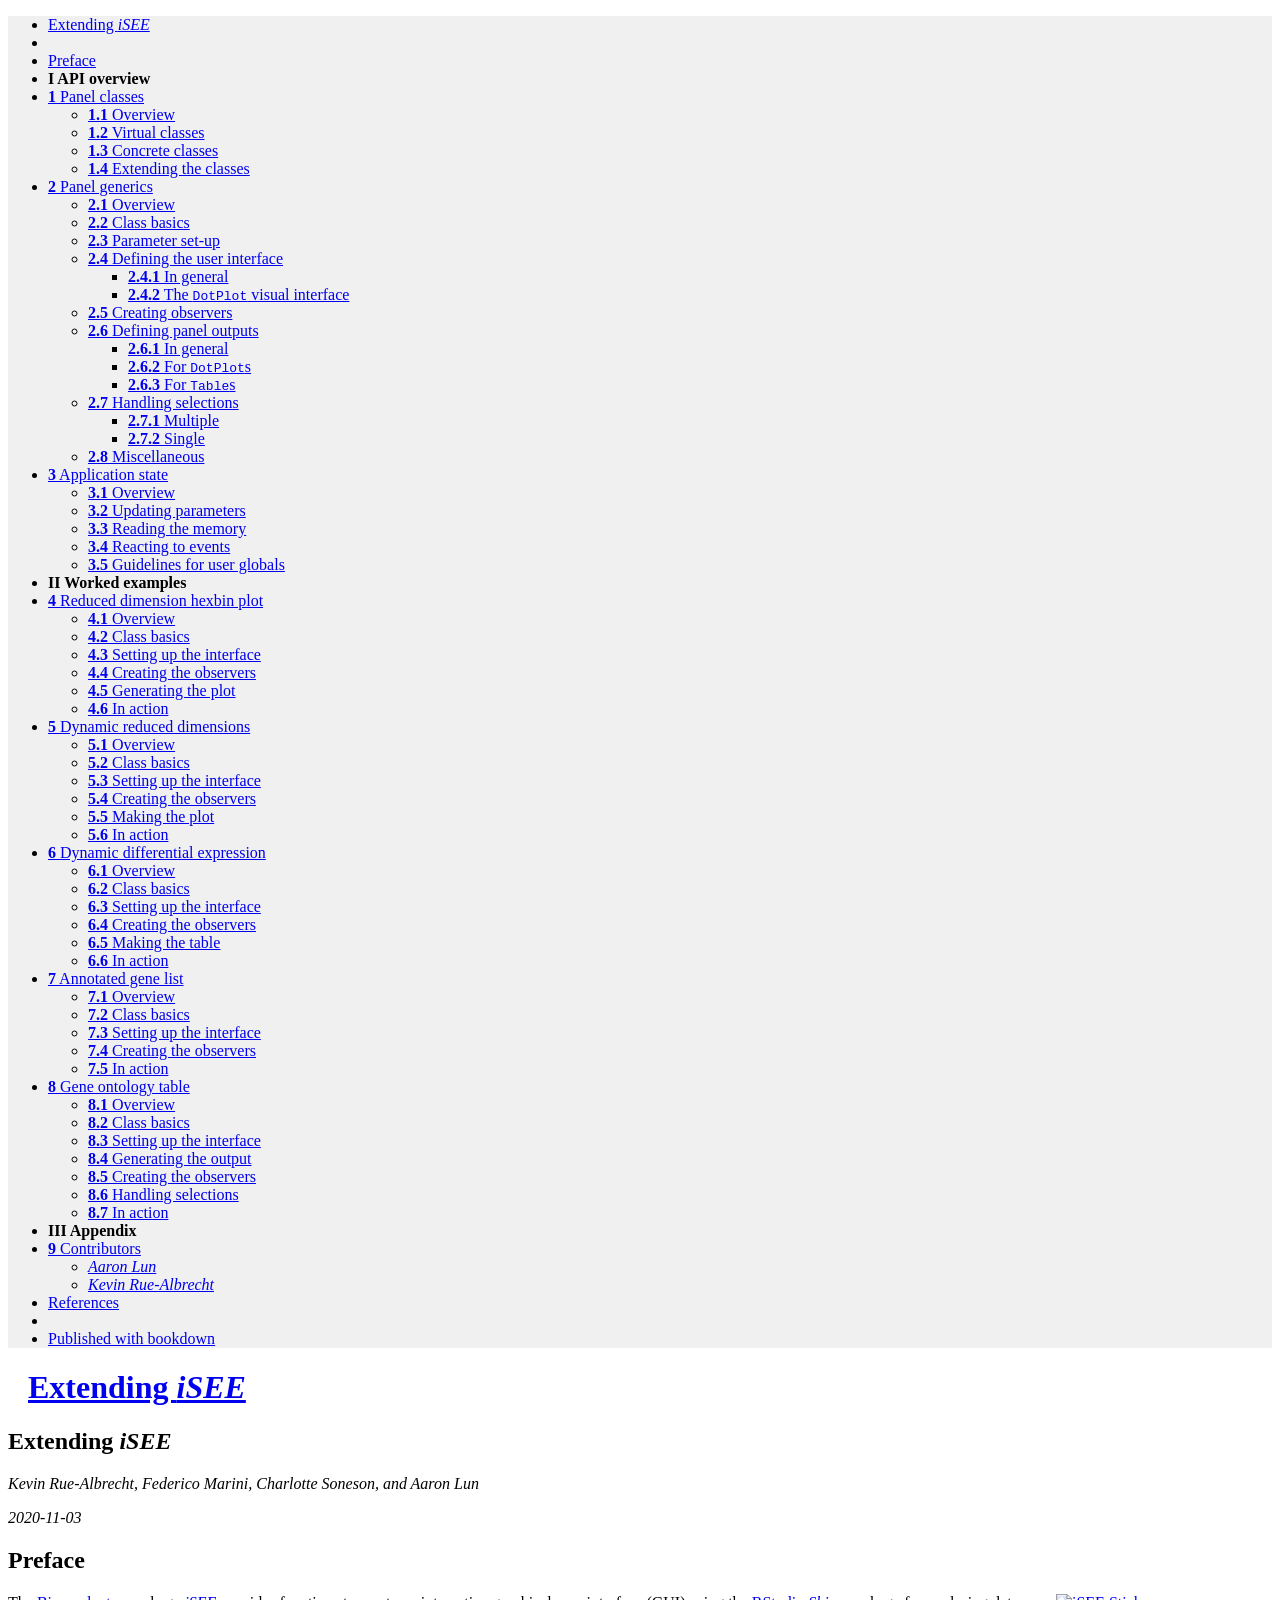
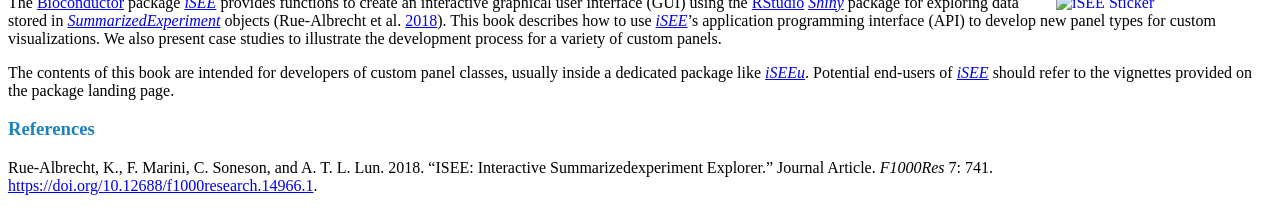
==== commit b5029748: "Deploying to gh-pages from  @ ad5a352684711b095ebd864f06d766d898495043 🚀" ====
--- a/index.html
+++ b/index.html
@@ -6,7 +6,7 @@
   <meta http-equiv="X-UA-Compatible" content="IE=edge" />
   <title>Extending iSEE</title>
   <meta name="description" content="This book describes how to use the Bioconductor iSEE package to create web-applications for exploring data stored in SummarizedExperiment objects." />
-  <meta name="generator" content="bookdown 0.21 and GitBook 2.6.7" />
+  <meta name="generator" content="bookdown 0.20 and GitBook 2.6.7" />
 
   <meta property="og:title" content="Extending iSEE" />
   <meta property="og:type" content="book" />
@@ -24,7 +24,7 @@
 <meta name="author" content="Kevin Rue-Albrecht, Federico Marini, Charlotte Soneson, and Aaron Lun" />
 
 
-<meta name="date" content="2020-10-26" />
+<meta name="date" content="2020-11-03" />
 
   <meta name="viewport" content="width=device-width, initial-scale=1" />
   <meta name="apple-mobile-web-app-capable" content="yes" />
@@ -51,8 +51,6 @@
 
 
 <script src="libs/accessible-code-block-0.0.1/empty-anchor.js"></script>
-<link href="libs/anchor-sections-1.0/anchor-sections.css" rel="stylesheet" />
-<script src="libs/anchor-sections-1.0/anchor-sections.js"></script>
 
 
 <style type="text/css">
@@ -145,7 +143,7 @@
 <li class="chapter" data-level="1.4" data-path="panels.html"><a href="panels.html#extending-the-classes"><i class="fa fa-check"></i><b>1.4</b> Extending the classes</a></li>
 </ul></li>
 <li class="chapter" data-level="2" data-path="api.html"><a href="api.html"><i class="fa fa-check"></i><b>2</b> Panel generics</a><ul>
-<li class="chapter" data-level="2.1" data-path="api.html"><a href="api.html#overview-1"><i class="fa fa-check"></i><b>2.1</b> Overview</a></li>
+<li class="chapter" data-level="2.1" data-path="panels.html"><a href="panels.html#overview"><i class="fa fa-check"></i><b>2.1</b> Overview</a></li>
 <li class="chapter" data-level="2.2" data-path="api.html"><a href="api.html#class-basics"><i class="fa fa-check"></i><b>2.2</b> Class basics</a></li>
 <li class="chapter" data-level="2.3" data-path="api.html"><a href="api.html#parameter-set-up"><i class="fa fa-check"></i><b>2.3</b> Parameter set-up</a></li>
 <li class="chapter" data-level="2.4" data-path="api.html"><a href="api.html#defining-the-user-interface"><i class="fa fa-check"></i><b>2.4</b> Defining the user interface</a><ul>
@@ -165,7 +163,7 @@
 <li class="chapter" data-level="2.8" data-path="api.html"><a href="api.html#miscellaneous"><i class="fa fa-check"></i><b>2.8</b> Miscellaneous</a></li>
 </ul></li>
 <li class="chapter" data-level="3" data-path="server.html"><a href="server.html"><i class="fa fa-check"></i><b>3</b> Application state</a><ul>
-<li class="chapter" data-level="3.1" data-path="server.html"><a href="server.html#overview-2"><i class="fa fa-check"></i><b>3.1</b> Overview</a></li>
+<li class="chapter" data-level="3.1" data-path="panels.html"><a href="panels.html#overview"><i class="fa fa-check"></i><b>3.1</b> Overview</a></li>
 <li class="chapter" data-level="3.2" data-path="server.html"><a href="server.html#updating-parameters"><i class="fa fa-check"></i><b>3.2</b> Updating parameters</a></li>
 <li class="chapter" data-level="3.3" data-path="server.html"><a href="server.html#reading-the-memory"><i class="fa fa-check"></i><b>3.3</b> Reading the memory</a></li>
 <li class="chapter" data-level="3.4" data-path="server.html"><a href="server.html#reacting-to-events"><i class="fa fa-check"></i><b>3.4</b> Reacting to events</a></li>
@@ -173,44 +171,44 @@
 </ul></li>
 <li class="part"><span><b>II Worked examples</b></span></li>
 <li class="chapter" data-level="4" data-path="developing.html"><a href="developing.html"><i class="fa fa-check"></i><b>4</b> Reduced dimension hexbin plot</a><ul>
-<li class="chapter" data-level="4.1" data-path="developing.html"><a href="developing.html#overview-3"><i class="fa fa-check"></i><b>4.1</b> Overview</a></li>
-<li class="chapter" data-level="4.2" data-path="developing.html"><a href="developing.html#class-basics-1"><i class="fa fa-check"></i><b>4.2</b> Class basics</a></li>
+<li class="chapter" data-level="4.1" data-path="panels.html"><a href="panels.html#overview"><i class="fa fa-check"></i><b>4.1</b> Overview</a></li>
+<li class="chapter" data-level="4.2" data-path="api.html"><a href="api.html#class-basics"><i class="fa fa-check"></i><b>4.2</b> Class basics</a></li>
 <li class="chapter" data-level="4.3" data-path="developing.html"><a href="developing.html#setting-up-the-interface"><i class="fa fa-check"></i><b>4.3</b> Setting up the interface</a></li>
 <li class="chapter" data-level="4.4" data-path="developing.html"><a href="developing.html#creating-the-observers"><i class="fa fa-check"></i><b>4.4</b> Creating the observers</a></li>
 <li class="chapter" data-level="4.5" data-path="developing.html"><a href="developing.html#generating-the-plot"><i class="fa fa-check"></i><b>4.5</b> Generating the plot</a></li>
 <li class="chapter" data-level="4.6" data-path="developing.html"><a href="developing.html#in-action"><i class="fa fa-check"></i><b>4.6</b> In action</a></li>
 </ul></li>
 <li class="chapter" data-level="5" data-path="dynamic-reduced-dimensions.html"><a href="dynamic-reduced-dimensions.html"><i class="fa fa-check"></i><b>5</b> Dynamic reduced dimensions</a><ul>
-<li class="chapter" data-level="5.1" data-path="dynamic-reduced-dimensions.html"><a href="dynamic-reduced-dimensions.html#overview-4"><i class="fa fa-check"></i><b>5.1</b> Overview</a></li>
-<li class="chapter" data-level="5.2" data-path="dynamic-reduced-dimensions.html"><a href="dynamic-reduced-dimensions.html#class-basics-2"><i class="fa fa-check"></i><b>5.2</b> Class basics</a></li>
-<li class="chapter" data-level="5.3" data-path="dynamic-reduced-dimensions.html"><a href="dynamic-reduced-dimensions.html#setting-up-the-interface-1"><i class="fa fa-check"></i><b>5.3</b> Setting up the interface</a></li>
-<li class="chapter" data-level="5.4" data-path="dynamic-reduced-dimensions.html"><a href="dynamic-reduced-dimensions.html#creating-the-observers-1"><i class="fa fa-check"></i><b>5.4</b> Creating the observers</a></li>
+<li class="chapter" data-level="5.1" data-path="panels.html"><a href="panels.html#overview"><i class="fa fa-check"></i><b>5.1</b> Overview</a></li>
+<li class="chapter" data-level="5.2" data-path="api.html"><a href="api.html#class-basics"><i class="fa fa-check"></i><b>5.2</b> Class basics</a></li>
+<li class="chapter" data-level="5.3" data-path="developing.html"><a href="developing.html#setting-up-the-interface"><i class="fa fa-check"></i><b>5.3</b> Setting up the interface</a></li>
+<li class="chapter" data-level="5.4" data-path="developing.html"><a href="developing.html#creating-the-observers"><i class="fa fa-check"></i><b>5.4</b> Creating the observers</a></li>
 <li class="chapter" data-level="5.5" data-path="dynamic-reduced-dimensions.html"><a href="dynamic-reduced-dimensions.html#making-the-plot"><i class="fa fa-check"></i><b>5.5</b> Making the plot</a></li>
-<li class="chapter" data-level="5.6" data-path="dynamic-reduced-dimensions.html"><a href="dynamic-reduced-dimensions.html#in-action-1"><i class="fa fa-check"></i><b>5.6</b> In action</a></li>
+<li class="chapter" data-level="5.6" data-path="developing.html"><a href="developing.html#in-action"><i class="fa fa-check"></i><b>5.6</b> In action</a></li>
 </ul></li>
 <li class="chapter" data-level="6" data-path="dynamic-differential-expression.html"><a href="dynamic-differential-expression.html"><i class="fa fa-check"></i><b>6</b> Dynamic differential expression</a><ul>
-<li class="chapter" data-level="6.1" data-path="dynamic-differential-expression.html"><a href="dynamic-differential-expression.html#overview-5"><i class="fa fa-check"></i><b>6.1</b> Overview</a></li>
-<li class="chapter" data-level="6.2" data-path="dynamic-differential-expression.html"><a href="dynamic-differential-expression.html#class-basics-3"><i class="fa fa-check"></i><b>6.2</b> Class basics</a></li>
-<li class="chapter" data-level="6.3" data-path="dynamic-differential-expression.html"><a href="dynamic-differential-expression.html#setting-up-the-interface-2"><i class="fa fa-check"></i><b>6.3</b> Setting up the interface</a></li>
-<li class="chapter" data-level="6.4" data-path="dynamic-differential-expression.html"><a href="dynamic-differential-expression.html#creating-the-observers-2"><i class="fa fa-check"></i><b>6.4</b> Creating the observers</a></li>
+<li class="chapter" data-level="6.1" data-path="panels.html"><a href="panels.html#overview"><i class="fa fa-check"></i><b>6.1</b> Overview</a></li>
+<li class="chapter" data-level="6.2" data-path="api.html"><a href="api.html#class-basics"><i class="fa fa-check"></i><b>6.2</b> Class basics</a></li>
+<li class="chapter" data-level="6.3" data-path="developing.html"><a href="developing.html#setting-up-the-interface"><i class="fa fa-check"></i><b>6.3</b> Setting up the interface</a></li>
+<li class="chapter" data-level="6.4" data-path="developing.html"><a href="developing.html#creating-the-observers"><i class="fa fa-check"></i><b>6.4</b> Creating the observers</a></li>
 <li class="chapter" data-level="6.5" data-path="dynamic-differential-expression.html"><a href="dynamic-differential-expression.html#making-the-table"><i class="fa fa-check"></i><b>6.5</b> Making the table</a></li>
-<li class="chapter" data-level="6.6" data-path="dynamic-differential-expression.html"><a href="dynamic-differential-expression.html#in-action-2"><i class="fa fa-check"></i><b>6.6</b> In action</a></li>
+<li class="chapter" data-level="6.6" data-path="developing.html"><a href="developing.html#in-action"><i class="fa fa-check"></i><b>6.6</b> In action</a></li>
 </ul></li>
 <li class="chapter" data-level="7" data-path="annotated-gene-list.html"><a href="annotated-gene-list.html"><i class="fa fa-check"></i><b>7</b> Annotated gene list</a><ul>
-<li class="chapter" data-level="7.1" data-path="annotated-gene-list.html"><a href="annotated-gene-list.html#overview-6"><i class="fa fa-check"></i><b>7.1</b> Overview</a></li>
-<li class="chapter" data-level="7.2" data-path="annotated-gene-list.html"><a href="annotated-gene-list.html#class-basics-4"><i class="fa fa-check"></i><b>7.2</b> Class basics</a></li>
-<li class="chapter" data-level="7.3" data-path="annotated-gene-list.html"><a href="annotated-gene-list.html#setting-up-the-interface-3"><i class="fa fa-check"></i><b>7.3</b> Setting up the interface</a></li>
-<li class="chapter" data-level="7.4" data-path="annotated-gene-list.html"><a href="annotated-gene-list.html#creating-the-observers-3"><i class="fa fa-check"></i><b>7.4</b> Creating the observers</a></li>
-<li class="chapter" data-level="7.5" data-path="annotated-gene-list.html"><a href="annotated-gene-list.html#in-action-3"><i class="fa fa-check"></i><b>7.5</b> In action</a></li>
+<li class="chapter" data-level="7.1" data-path="panels.html"><a href="panels.html#overview"><i class="fa fa-check"></i><b>7.1</b> Overview</a></li>
+<li class="chapter" data-level="7.2" data-path="api.html"><a href="api.html#class-basics"><i class="fa fa-check"></i><b>7.2</b> Class basics</a></li>
+<li class="chapter" data-level="7.3" data-path="developing.html"><a href="developing.html#setting-up-the-interface"><i class="fa fa-check"></i><b>7.3</b> Setting up the interface</a></li>
+<li class="chapter" data-level="7.4" data-path="developing.html"><a href="developing.html#creating-the-observers"><i class="fa fa-check"></i><b>7.4</b> Creating the observers</a></li>
+<li class="chapter" data-level="7.5" data-path="developing.html"><a href="developing.html#in-action"><i class="fa fa-check"></i><b>7.5</b> In action</a></li>
 </ul></li>
 <li class="chapter" data-level="8" data-path="gene-ontology-table.html"><a href="gene-ontology-table.html"><i class="fa fa-check"></i><b>8</b> Gene ontology table</a><ul>
-<li class="chapter" data-level="8.1" data-path="gene-ontology-table.html"><a href="gene-ontology-table.html#overview-7"><i class="fa fa-check"></i><b>8.1</b> Overview</a></li>
-<li class="chapter" data-level="8.2" data-path="gene-ontology-table.html"><a href="gene-ontology-table.html#class-basics-5"><i class="fa fa-check"></i><b>8.2</b> Class basics</a></li>
-<li class="chapter" data-level="8.3" data-path="gene-ontology-table.html"><a href="gene-ontology-table.html#setting-up-the-interface-4"><i class="fa fa-check"></i><b>8.3</b> Setting up the interface</a></li>
+<li class="chapter" data-level="8.1" data-path="panels.html"><a href="panels.html#overview"><i class="fa fa-check"></i><b>8.1</b> Overview</a></li>
+<li class="chapter" data-level="8.2" data-path="api.html"><a href="api.html#class-basics"><i class="fa fa-check"></i><b>8.2</b> Class basics</a></li>
+<li class="chapter" data-level="8.3" data-path="developing.html"><a href="developing.html#setting-up-the-interface"><i class="fa fa-check"></i><b>8.3</b> Setting up the interface</a></li>
 <li class="chapter" data-level="8.4" data-path="gene-ontology-table.html"><a href="gene-ontology-table.html#generating-the-output"><i class="fa fa-check"></i><b>8.4</b> Generating the output</a></li>
-<li class="chapter" data-level="8.5" data-path="gene-ontology-table.html"><a href="gene-ontology-table.html#creating-the-observers-4"><i class="fa fa-check"></i><b>8.5</b> Creating the observers</a></li>
-<li class="chapter" data-level="8.6" data-path="gene-ontology-table.html"><a href="gene-ontology-table.html#handling-selections-1"><i class="fa fa-check"></i><b>8.6</b> Handling selections</a></li>
-<li class="chapter" data-level="8.7" data-path="gene-ontology-table.html"><a href="gene-ontology-table.html#in-action-4"><i class="fa fa-check"></i><b>8.7</b> In action</a></li>
+<li class="chapter" data-level="8.5" data-path="developing.html"><a href="developing.html#creating-the-observers"><i class="fa fa-check"></i><b>8.5</b> Creating the observers</a></li>
+<li class="chapter" data-level="8.6" data-path="api.html"><a href="api.html#handling-selections"><i class="fa fa-check"></i><b>8.6</b> Handling selections</a></li>
+<li class="chapter" data-level="8.7" data-path="developing.html"><a href="developing.html#in-action"><i class="fa fa-check"></i><b>8.7</b> In action</a></li>
 </ul></li>
 <li class="part"><span><b>III Appendix</b></span></li>
 <li class="chapter" data-level="9" data-path="contributors.html"><a href="contributors.html"><i class="fa fa-check"></i><b>9</b> Contributors</a><ul>
@@ -241,16 +239,16 @@
 <div id="header">
 <h1 class="title">Extending <em>iSEE</em></h1>
 <p class="author"><em>Kevin Rue-Albrecht, Federico Marini, Charlotte Soneson, and Aaron Lun</em></p>
-<p class="date"><em>2020-10-26</em></p>
+<p class="date"><em>2020-11-03</em></p>
 </div>
 <div id="preface" class="section level1 unnumbered">
 <h1>Preface</h1>
 <p><a href="https://bioconductor.org/packages/iSEE"><img src="https://github.com/Bioconductor/BiocStickers/raw/master/iSEE/iSEE.png" width="200" alt="iSEE Sticker" align="right" style="margin: 0 1em 0 1em" /></a></p>
-<p>The <a href="https://bioconductor.org/">Bioconductor</a> package <em><a href="https://bioconductor.org/packages/3.11/iSEE">iSEE</a></em> provides functions to create an interactive graphical user interface (GUI) using the <a href="https://rstudio.com/">RStudio</a> <em><a href="https://CRAN.R-project.org/package=Shiny">Shiny</a></em> package for exploring data stored in <em><a href="https://bioconductor.org/packages/3.11/SummarizedExperiment">SummarizedExperiment</a></em> objects <span class="citation">(Rue-Albrecht et al. <a href="#ref-rue2018isee" role="doc-biblioref">2018</a>)</span>.
-This book describes how to use <em><a href="https://bioconductor.org/packages/3.11/iSEE">iSEE</a></em>’s application programming interface (API) to develop new panel types for custom visualizations.
+<p>The <a href="https://bioconductor.org/">Bioconductor</a> package <em><a href="https://bioconductor.org/packages/3.12/iSEE">iSEE</a></em> provides functions to create an interactive graphical user interface (GUI) using the <a href="https://rstudio.com/">RStudio</a> <em><a href="https://CRAN.R-project.org/package=Shiny">Shiny</a></em> package for exploring data stored in <em><a href="https://bioconductor.org/packages/3.12/SummarizedExperiment">SummarizedExperiment</a></em> objects <span class="citation">(Rue-Albrecht et al. <a href="#ref-rue2018isee" role="doc-biblioref">2018</a>)</span>.
+This book describes how to use <em><a href="https://bioconductor.org/packages/3.12/iSEE">iSEE</a></em>’s application programming interface (API) to develop new panel types for custom visualizations.
 We also present case studies to illustrate the development process for a variety of custom panels.</p>
-<p>The contents of this book are intended for developers of custom panel classes, usually inside a dedicated package like <em><a href="https://bioconductor.org/packages/3.11/iSEEu">iSEEu</a></em>.
-Potential end-users of <em><a href="https://bioconductor.org/packages/3.11/iSEE">iSEE</a></em> should refer to the vignettes provided on the package landing page.</p>
+<p>The contents of this book are intended for developers of custom panel classes, usually inside a dedicated package like <em><a href="https://bioconductor.org/packages/3.12/iSEEu">iSEEu</a></em>.
+Potential end-users of <em><a href="https://bioconductor.org/packages/3.12/iSEE">iSEE</a></em> should refer to the vignettes provided on the package landing page.</p>
 
 </div>
 
--- a/libs/gitbook-2.6.7/css/plugin-bookdown.css
+++ b/libs/gitbook-2.6.7/css/plugin-bookdown.css
@@ -0,0 +1,99 @@
+.book .book-header h1 {
+  padding-left: 20px;
+  padding-right: 20px;
+}
+.book .book-header.fixed {
+  position: fixed;
+  right: 0;
+  top: 0;
+  left: 0;
+  border-bottom: 1px solid rgba(0,0,0,.07);
+}
+span.search-highlight {
+  background-color: #ffff88;
+}
+@media (min-width: 600px) {
+  .book.with-summary .book-header.fixed {
+    left: 300px;
+  }
+}
+@media (max-width: 1240px) {
+  .book .book-body.fixed {
+    top: 50px;
+  }
+  .book .book-body.fixed .body-inner {
+    top: auto;
+  }
+}
+@media (max-width: 600px) {
+  .book.with-summary .book-header.fixed {
+    left: calc(100% - 60px);
+    min-width: 300px;
+  }
+  .book.with-summary .book-body {
+    transform: none;
+    left: calc(100% - 60px);
+    min-width: 300px;
+  }
+  .book .book-body.fixed {
+    top: 0;
+  }
+}
+
+.book .book-body.fixed .body-inner {
+  top: 50px;
+}
+.book .book-body .page-wrapper .page-inner section.normal sub, .book .book-body .page-wrapper .page-inner section.normal sup {
+  font-size: 85%;
+}
+
+@media print {
+  .book .book-summary, .book .book-body .book-header, .fa {
+    display: none !important;
+  }
+  .book .book-body.fixed {
+    left: 0px;
+  }
+  .book .book-body,.book .book-body .body-inner, .book.with-summary {
+    overflow: visible !important;
+  }
+}
+.kable_wrapper {
+  border-spacing: 20px 0;
+  border-collapse: separate;
+  border: none;
+  margin: auto;
+}
+.kable_wrapper > tbody > tr > td {
+  vertical-align: top;
+}
+.book .book-body .page-wrapper .page-inner section.normal table tr.header {
+  border-top-width: 2px;
+}
+.book .book-body .page-wrapper .page-inner section.normal table tr:last-child td {
+  border-bottom-width: 2px;
+}
+.book .book-body .page-wrapper .page-inner section.normal table td, .book .book-body .page-wrapper .page-inner section.normal table th {
+  border-left: none;
+  border-right: none;
+}
+.book .book-body .page-wrapper .page-inner section.normal table.kable_wrapper > tbody > tr, .book .book-body .page-wrapper .page-inner section.normal table.kable_wrapper > tbody > tr > td {
+  border-top: none;
+}
+.book .book-body .page-wrapper .page-inner section.normal table.kable_wrapper > tbody > tr:last-child > td {
+    border-bottom: none;
+}
+
+div.theorem, div.lemma, div.corollary, div.proposition, div.conjecture {
+  font-style: italic;
+}
+span.theorem, span.lemma, span.corollary, span.proposition, span.conjecture {
+  font-style: normal;
+}
+div.proof:after {
+  content: "\25a2";
+  float: right;
+}
+.header-section-number {
+  padding-right: .5em;
+}
